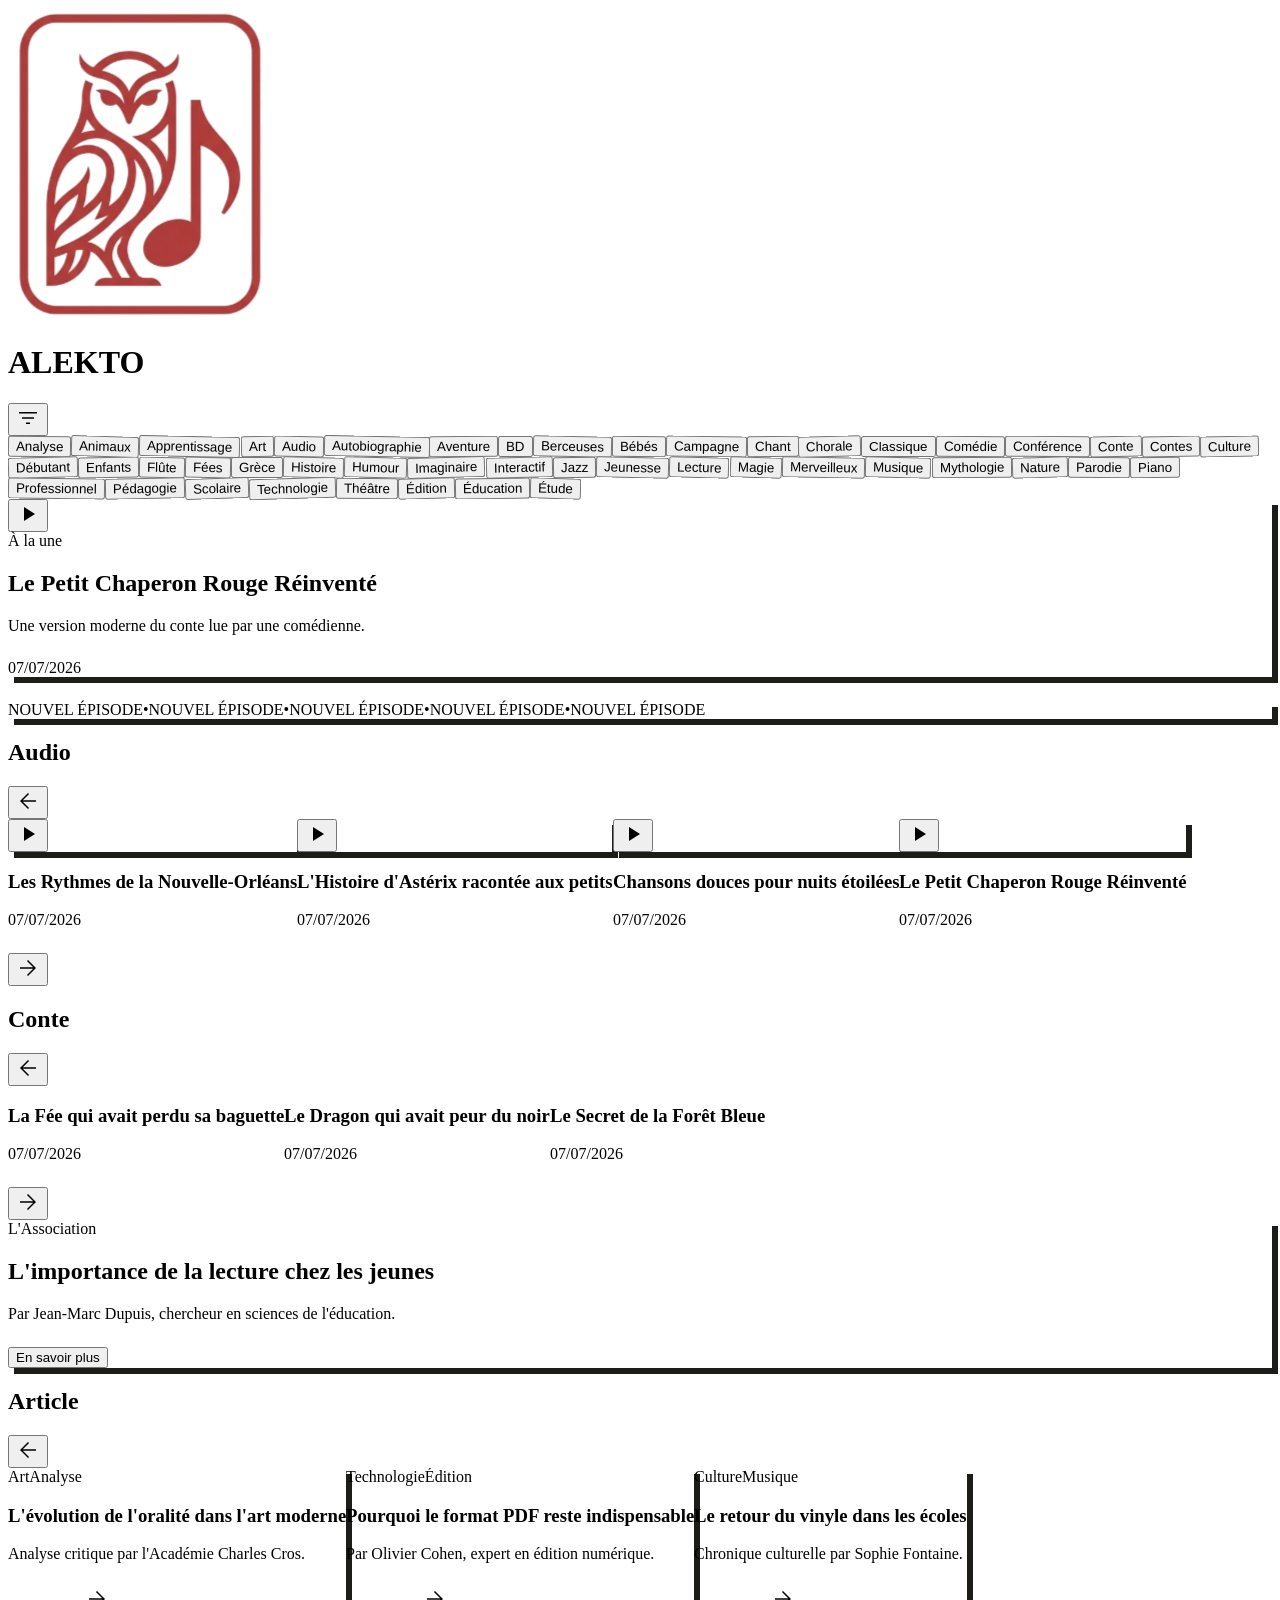
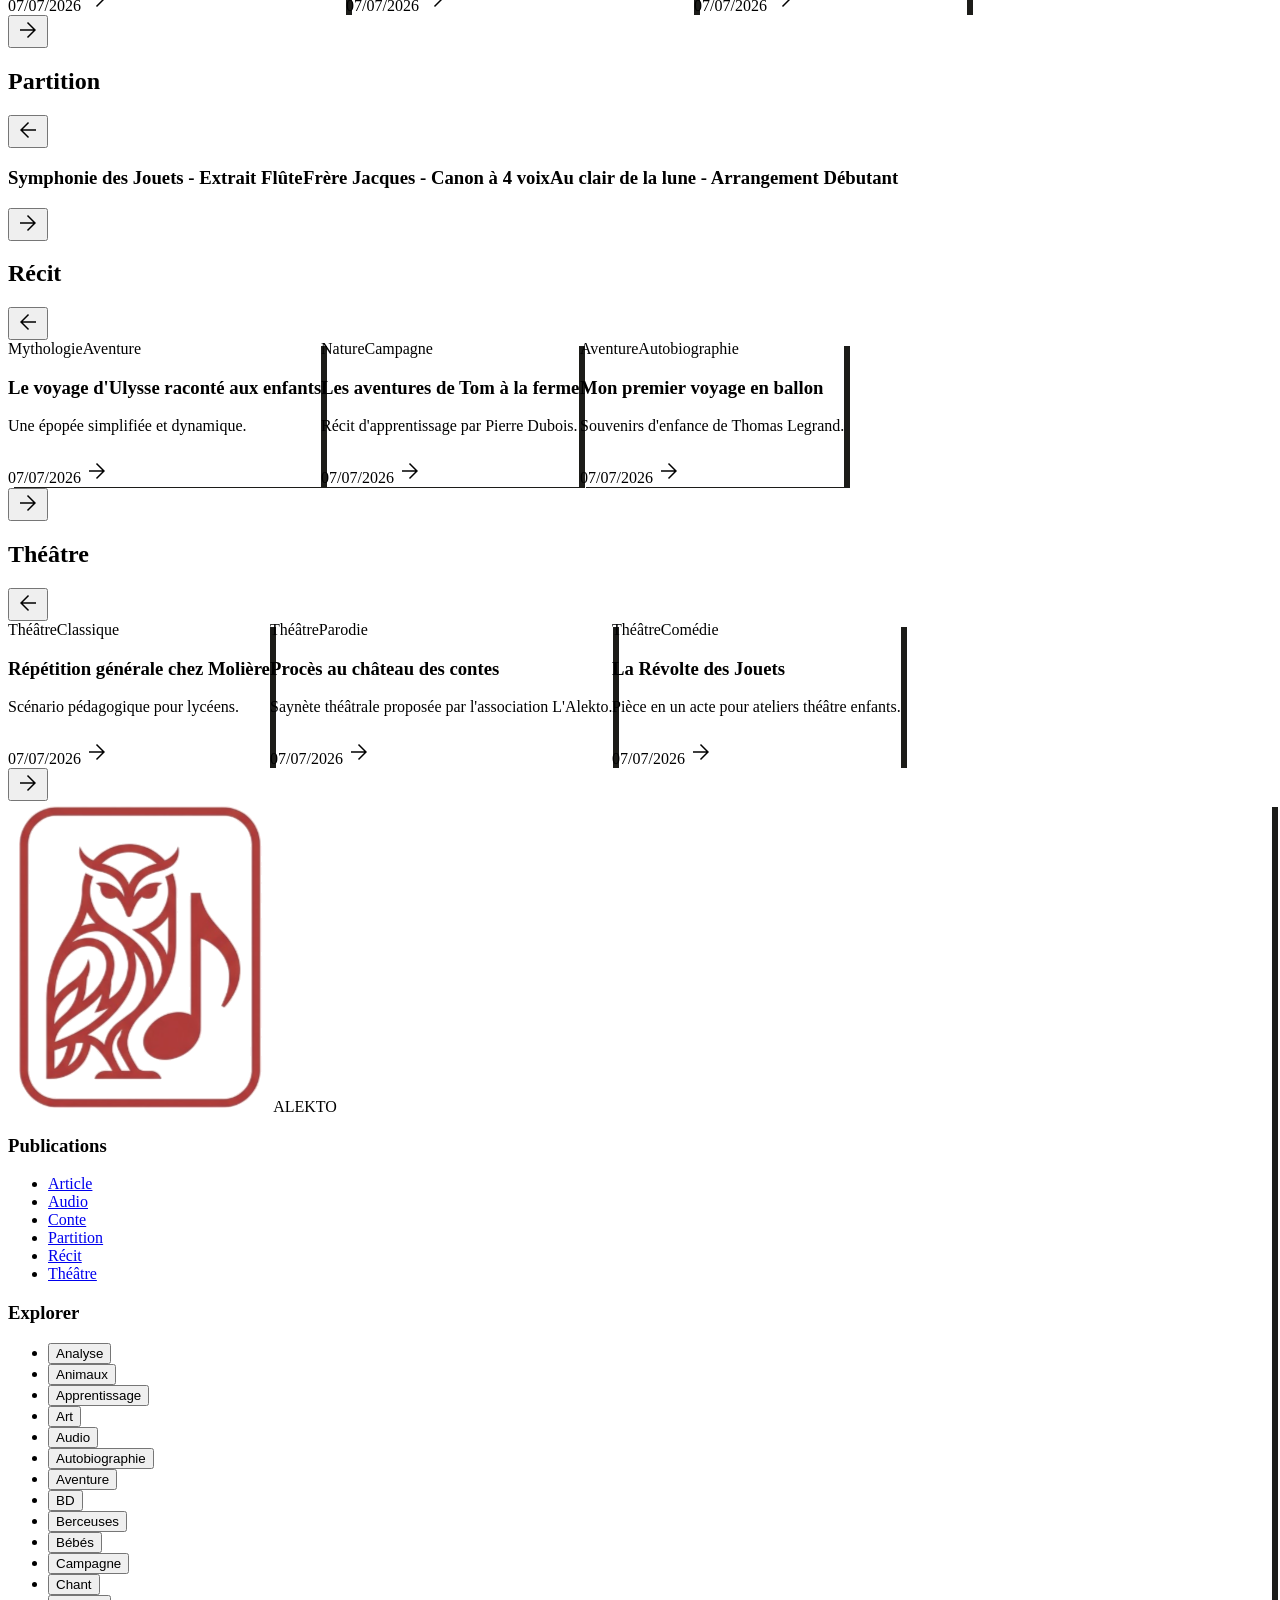
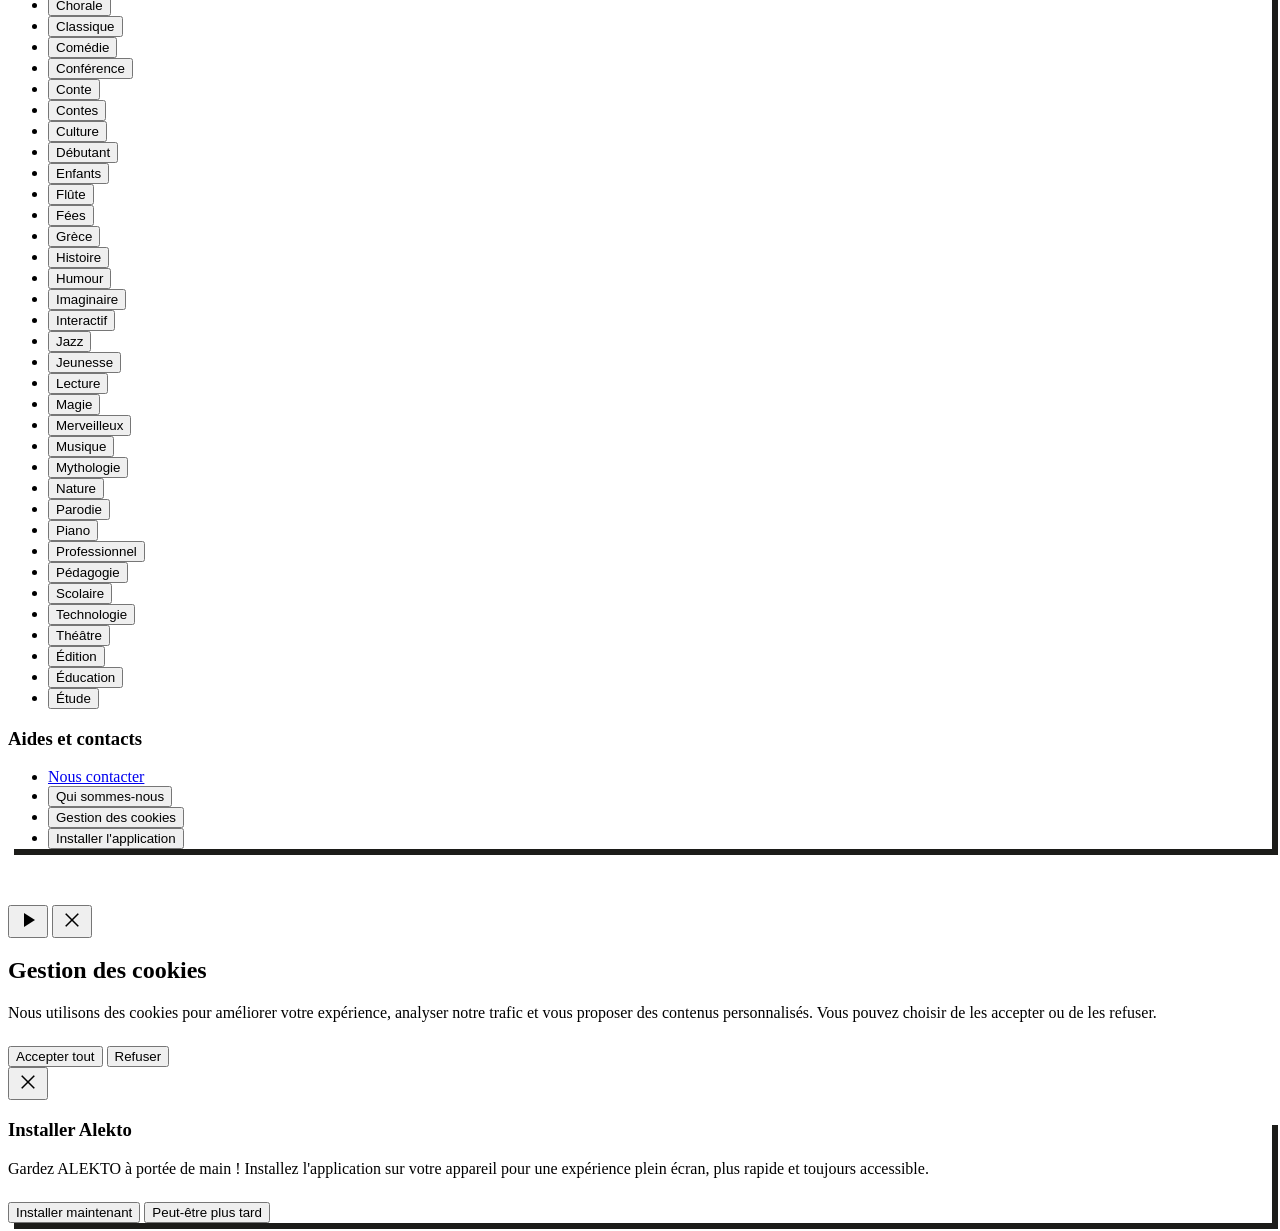
==== index.html @ 1a4cf5a3 "Initial commit - PWA Web App" ====
<!DOCTYPE html>
<html class="h-full" lang="fr">
<head>
    <meta charset="utf-8">
    <meta name="viewport" content="width=device-width, initial-scale=1.0">
    <title>ALEKTO - Contenus Narratifs Brutalistes</title>
    
    <link rel="manifest" href="manifest.json">
    <meta name="theme-color" content="#ae282c">
    <!-- Tailwind & Fonts -->
    <script src="https://cdn.tailwindcss.com?plugins=forms,container-queries"></script>
    <link href="https://fonts.googleapis.com/css2?family=EB+Garamond:ital,wght@0,400..800;1,400..800&family=Archivo+Narrow:wght@400;500;600;700&display=swap" rel="stylesheet">
    <link href="https://fonts.googleapis.com/css2?family=Material+Symbols+Outlined:wght,FILL@100..700,0..1&display=swap" rel="stylesheet">
    <link rel="stylesheet" href="style.css">
    
    <!-- Tailwind Configuration -->
    <script>
        tailwind.config = {
            darkMode: "class",
            theme: {
                extend: {
                    colors: {
                        "surface": "#fcf9f4",
                        "surface-dim": "#dcdad5",
                        "surface-bright": "#fcf9f4",
                        "surface-container-lowest": "#ffffff",
                        "surface-container-low": "#f6f3ee",
                        "surface-container": "#f0ede8",
                        "surface-container-high": "#ebe8e3",
                        "surface-container-highest": "#e5e2dd",
                        "on-surface": "#1c1c19",
                        "on-surface-variant": "#59413f",
                        "inverse-surface": "#31302d",
                        "inverse-on-surface": "#f3f0eb",
                        "outline": "#8d706e",
                        "outline-variant": "#e1bfbc",
                        "primary": "#ae282c",
                        "on-primary": "#ffffff",
                        "primary-container": "#d04141",
                        "on-primary-container": "#fffbff",
                        "secondary": "#5f5e5e",
                        "on-secondary": "#ffffff",
                        "tertiary": "#5e5c58",
                        "tertiary-fixed": "#e6e2dc",
                        "on-tertiary-fixed": "#1c1c18",
                        "background": "#fcf9f4"
                    },
                    spacing: {
                        "unit": "4px", "xs": "8px", "sm": "16px", "md": "32px", "lg": "48px", "xl": "80px", "margin-safe": "24px"
                    },
                    fontFamily: {
                        "display-lg": ["EB Garamond", "serif"],
                        "body-lg": ["EB Garamond", "serif"],
                        "label-xl": ["Archivo Narrow", "sans-serif"],
                        "label-md": ["Archivo Narrow", "sans-serif"],
                        "label-sm": ["Archivo Narrow", "sans-serif"]
                    }
                }
            }
        }
    </script>
</head>
<body class="bg-surface text-on-surface font-body-lg h-full flex flex-col selection:bg-primary selection:text-on-primary">
    <div id="app" class="relative z-10 w-full h-full flex flex-col overflow-hidden page-load-animation">
        
        <!-- VIEW: GENERAL -->
        <main id="view-general" class="flex-grow flex flex-col overflow-hidden view active">
            <!-- Header -->
            <header class="bg-surface border-b-2 border-on-surface shadow-[4px_4px_0px_0px_rgba(28,28,25,1)] flex justify-between items-center w-full px-margin-safe py-sm z-50">
                <div id="logo-title-container" class="flex items-center gap-sm cursor-pointer select-none">
                    <img src="alecto.png" alt="Alecto Logo" class="h-14 md:h-20 w-auto object-contain">
                    <h1 class="font-display-lg text-4xl md:text-6xl font-bold tracking-tighter text-primary uppercase">ALEKTO</h1>
                </div>
                <div class="flex items-center gap-sm">
                    <div class="relative flex">
                        <button id="search-btn" class="border-2 border-on-surface shadow-[4px_4px_0px_0px_rgba(28,28,25,1)] bg-surface-container px-4 py-2 flex items-center justify-center text-primary font-label-md font-bold uppercase hover:bg-surface-variant select-none active:translate-y-[2px] active:translate-x-[2px] active:shadow-[2px_2px_0px_0px_rgba(28,28,25,1)] transition-all">
                            <span class="material-symbols-outlined">filter_list</span>
                        </button>
                        <!-- Dropdown tags menu -->
                        <div id="tags-dropdown" class="hidden absolute right-0 top-full mt-2 bg-surface border-2 border-on-surface shadow-[4px_4px_0px_0px_rgba(28,28,25,1)] p-sm z-50 flex flex-wrap gap-xs max-w-xs md:max-w-md">
                            <!-- Tags injected dynamically -->
                        </div>
                    </div>
                </div>
            </header>

            <div class="flex-grow flex flex-col overflow-hidden pt-md">
                
                <!-- Carousels Section -->
                <div id="carousels-container" class="flex-grow overflow-y-auto no-scrollbar pb-xl relative z-10"></div>
            </div>
        </main>

        <!-- VIEW: DETAIL -->
        <main id="view-detail" class="view hidden absolute inset-0 bg-surface z-40 flex flex-col overflow-hidden">
            <!-- Header -->
            <header id="detail-header-nav" class="relative z-20 px-margin-safe py-sm border-b-2 border-on-surface bg-surface/80 backdrop-blur-sm flex items-center gap-sm">
                <button id="btn-back" class="w-10 h-10 flex items-center justify-center border-2 border-on-surface brute-border bg-surface-variant transition-all text-on-surface">
                    <span class="material-symbols-outlined">arrow_back</span>
                </button>
                <h1 id="detail-title" class="font-display-lg text-3xl md:text-5xl leading-none"></h1>
            </header>
            
            <div id="detail-content" class="relative z-10 h-full overflow-hidden flex flex-col w-full">
                <!-- Detail content injected here -->
            </div>
        </main>
    </div>

    <!-- Persistent Floating Player -->
    <div id="floating-player" class="fixed bottom-4 left-1/2 -translate-x-1/2 w-[95%] sm:w-[90%] max-w-lg bg-surface border-2 border-on-surface shadow-[8px_8px_0px_0px_rgba(28,28,25,1)] z-50 flex items-center p-2 gap-3 transition-all duration-300 translate-y-48 opacity-0">
        <div class="w-12 h-12 border-2 border-on-surface shrink-0 bg-surface-container overflow-hidden rounded-full">
            <img id="floating-player-thumb" src="" class="w-full h-full object-cover shadow-[inset_0_0_10px_rgba(0,0,0,0.5)]">
        </div>
        <div class="flex-grow flex flex-col overflow-hidden">
            <h4 id="floating-player-title" class="font-label-xl text-md uppercase leading-none text-on-surface truncate"></h4>
            <div id="floating-progress-container" class="h-2 w-full bg-surface-container border border-on-surface mt-1 cursor-pointer relative">
                <div id="floating-progress-bar" class="h-full bg-primary" style="width: 0%"></div>
            </div>
        </div>
        <div class="flex items-center gap-2 shrink-0">
            <button id="floating-play-btn" class="w-10 h-10 bg-primary border-2 border-on-surface flex items-center justify-center text-on-primary shadow-[2px_2px_0px_0px_rgba(28,28,25,1)] active:translate-x-[2px] active:translate-y-[2px] active:shadow-none transition-all">
                <span id="floating-play-icon" class="material-symbols-outlined" style="font-variation-settings: 'FILL' 1;">play_arrow</span>
            </button>
            <button id="floating-close-btn" class="w-8 h-8 bg-surface-variant border-2 border-on-surface flex items-center justify-center text-on-surface hover:bg-primary hover:text-on-primary active:translate-x-[2px] active:translate-y-[2px] active:shadow-none transition-all">
                <span class="material-symbols-outlined text-sm">close</span>
            </button>
        </div>
    </div>

    <!-- Hidden audio element for custom player -->
    <audio id="global-audio-player"></audio>

    <!-- Cookie Modal -->
    <div id="cookie-modal" class="fixed inset-0 z-[100] flex items-center justify-center bg-surface/90 backdrop-blur-sm transition-opacity duration-300 opacity-0 pointer-events-none">
        <div class="bg-surface border-4 border-on-surface shadow-[8px_8px_0px_0px_rgba(28,28,25,1)] p-lg max-w-lg w-[90%] flex flex-col gap-md transform scale-95 transition-transform duration-300" id="cookie-modal-content">
            <h2 class="font-display-lg text-3xl uppercase text-primary">Gestion des cookies</h2>
            <p class="font-body-lg text-on-surface-variant">
                Nous utilisons des cookies pour améliorer votre expérience, analyser notre trafic et vous proposer des contenus personnalisés. Vous pouvez choisir de les accepter ou de les refuser.
            </p>
            <div class="flex flex-col sm:flex-row gap-sm mt-sm">
                <button id="btn-accept-cookies" class="flex-1 bg-primary text-on-primary font-label-lg uppercase py-3 border-2 border-on-surface shadow-[4px_4px_0px_0px_rgba(28,28,25,1)] hover:scale-105 active:translate-y-[2px] active:translate-x-[2px] active:shadow-none transition-all">Accepter tout</button>
                <button id="btn-refuse-cookies" class="flex-1 bg-surface text-on-surface font-label-lg uppercase py-3 border-2 border-on-surface shadow-[4px_4px_0px_0px_rgba(28,28,25,1)] hover:bg-surface-variant active:translate-y-[2px] active:translate-x-[2px] active:shadow-none transition-all">Refuser</button>
            </div>
            <button id="btn-close-cookies" class="absolute top-2 right-2 w-8 h-8 flex items-center justify-center bg-surface border-2 border-on-surface hover:bg-primary hover:text-on-primary transition-colors">
                <span class="material-symbols-outlined text-sm">close</span>
            </button>
        </div>
    </div>

    <!-- PWA Install Modal -->
    <div id="pwa-modal" class="fixed inset-0 z-50 flex flex-col justify-end md:justify-center items-center bg-on-surface/80 hidden opacity-0 transition-opacity duration-300">
        <div id="pwa-modal-content" class="bg-surface border-4 border-on-surface brutal-shadow w-full max-w-md p-xl mb-4 md:mb-0 transform translate-y-full md:translate-y-8 transition-transform duration-300">
            <h3 class="font-display-lg text-3xl uppercase text-primary mb-md">Installer Alekto</h3>
            <p class="font-body-lg text-lg text-on-surface-variant mb-lg leading-relaxed">
                Gardez ALEKTO à portée de main ! Installez l'application sur votre appareil pour une expérience plein écran, plus rapide et toujours accessible.
            </p>
            <div class="flex flex-col gap-sm">
                <button id="btn-install-pwa" class="w-full py-3 bg-primary text-on-primary font-label-xl text-xl uppercase border-2 border-on-surface shadow-[4px_4px_0px_0px_rgba(28,28,25,1)] hover:-translate-y-1 active:translate-y-1 active:shadow-none transition-all">
                    Installer maintenant
                </button>
                <button id="btn-close-pwa" class="w-full py-3 bg-surface text-on-surface font-label-xl text-xl uppercase border-2 border-on-surface shadow-[4px_4px_0px_0px_rgba(28,28,25,1)] hover:-translate-y-1 active:translate-y-1 active:shadow-none transition-all">
                    Peut-être plus tard
                </button>
            </div>
        </div>
    </div>

    <!-- Scripts -->
    <script src="app.js"></script>
</body>
</html>
---- style.css ----
/* Material Icons */
.material-symbols-outlined {
    font-variation-settings: 'FILL' 0, 'wght' 400, 'GRAD' 0, 'opsz' 48;
}

/* Custom scrollbars */
.no-scrollbar::-webkit-scrollbar { display: none; }
.no-scrollbar { -ms-overflow-style: none; scrollbar-width: none; }

/* Textures */
.grain-overlay {
    position: fixed;
    top: 0; left: 0; width: 100%; height: 100%;
    pointer-events: none;
    z-index: 9999;
    opacity: 0.04;
    background-image: url("https://www.transparenttextures.com/patterns/stardust.png");
}

.paper-texture {
    background-color: #fcf9f4;
    background-image: url("https://www.transparenttextures.com/patterns/handmade-paper.png");
}

.ink-blot {
    filter: contrast(200%) brightness(50%);
    opacity: 0.15;
    pointer-events: none;
    background-image: url('https://www.transparenttextures.com/patterns/60-lines.png');
}

/* Asymmetric tags */
.asymmetric-tag {
    transition: transform 0.1s ease-in-out;
}
.asymmetric-tag:hover {
    transform: scale(1.05) !important;
}

/* Carousels */
.carousel-container {
    display: flex;
    overflow-x: auto;
    scroll-snap-type: x mandatory;
    -webkit-overflow-scrolling: touch;
    will-change: scroll-position;
}
.carousel-item {
    scroll-snap-align: start;
    flex: 0 0 auto;
    will-change: transform;
    transform: translate3d(0, 0, 0);
}

/* Brutalist UI */
.brute-border {
    border: 2px solid #1c1c19;
    box-shadow: 4px 4px 0px 0px #1c1c19;
}
.brute-border:active {
    transform: translate(2px, 2px);
    box-shadow: 2px 2px 0px 0px #1c1c19;
}

.brutal-shadow {
    box-shadow: 6px 6px 0px 0px #1c1c19;
}

/* Text Reader Horizontal Scroll (CSS Columns) */
.horizontal-scroll-container {
    display: flex;
    overflow: hidden;
    width: 100%;
    height: calc(100vh - 80px);
}

.reader-page {
    flex: 0 0 100%;
    column-width: calc(100vw - 48px);
    column-gap: 48px;
    padding: 24px;
    height: 100%;
    text-align: justify;
}
@media (min-width: 768px) {
    .reader-page {
        column-width: calc(100vw - 160px);
        padding: 40px 80px;
    }
}

.floating-nav {
    position: absolute;
    top: 50%;
    transform: translateY(-50%);
    background-color: transparent;
    cursor: pointer;
}

@keyframes marquee {
    0% { transform: translateX(0); }
    100% { transform: translateX(-50%); }
}

.marquee-content {
    display: inline-flex;
    animation: marquee 25s linear infinite;
    will-change: transform;
    width: max-content;
}

@keyframes pageLoad {
    0% {
        opacity: 0;
        transform: translateY(20px);
    }
    100% {
        opacity: 1;
        transform: translateY(0);
    }
}

.page-load-animation {
    animation: pageLoad 0.8s cubic-bezier(0.16, 1, 0.3, 1) forwards;
}

/* Views toggling */
.view.hidden { 
    display: none !important; 
}

/* Vinyl animation */
@keyframes spin-vinyl {
    from { transform: translateX(25%) rotate(0deg); }
    to { transform: translateX(25%) rotate(360deg); }
}
.spinning {
    animation: spin-vinyl 4s linear infinite;
}

/* Typography specifics */
p {
    margin-bottom: 1.5rem;
}
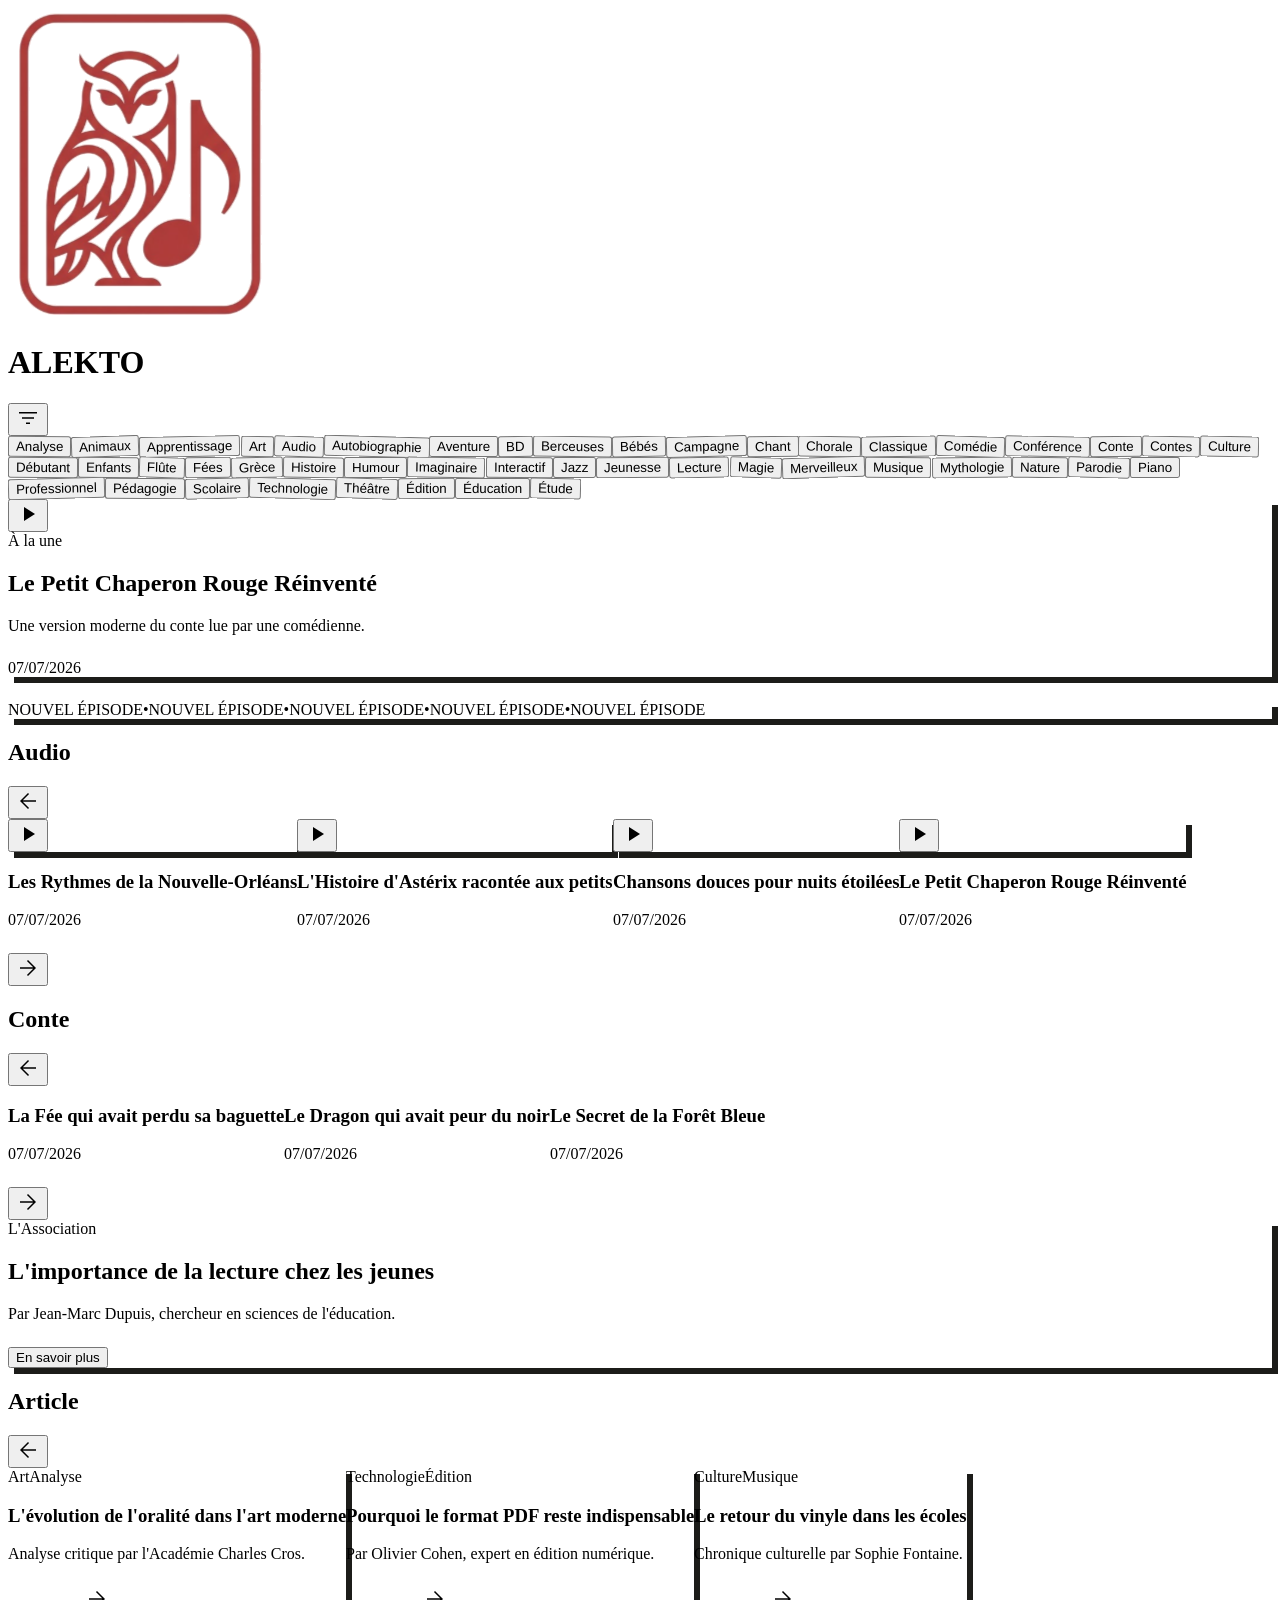
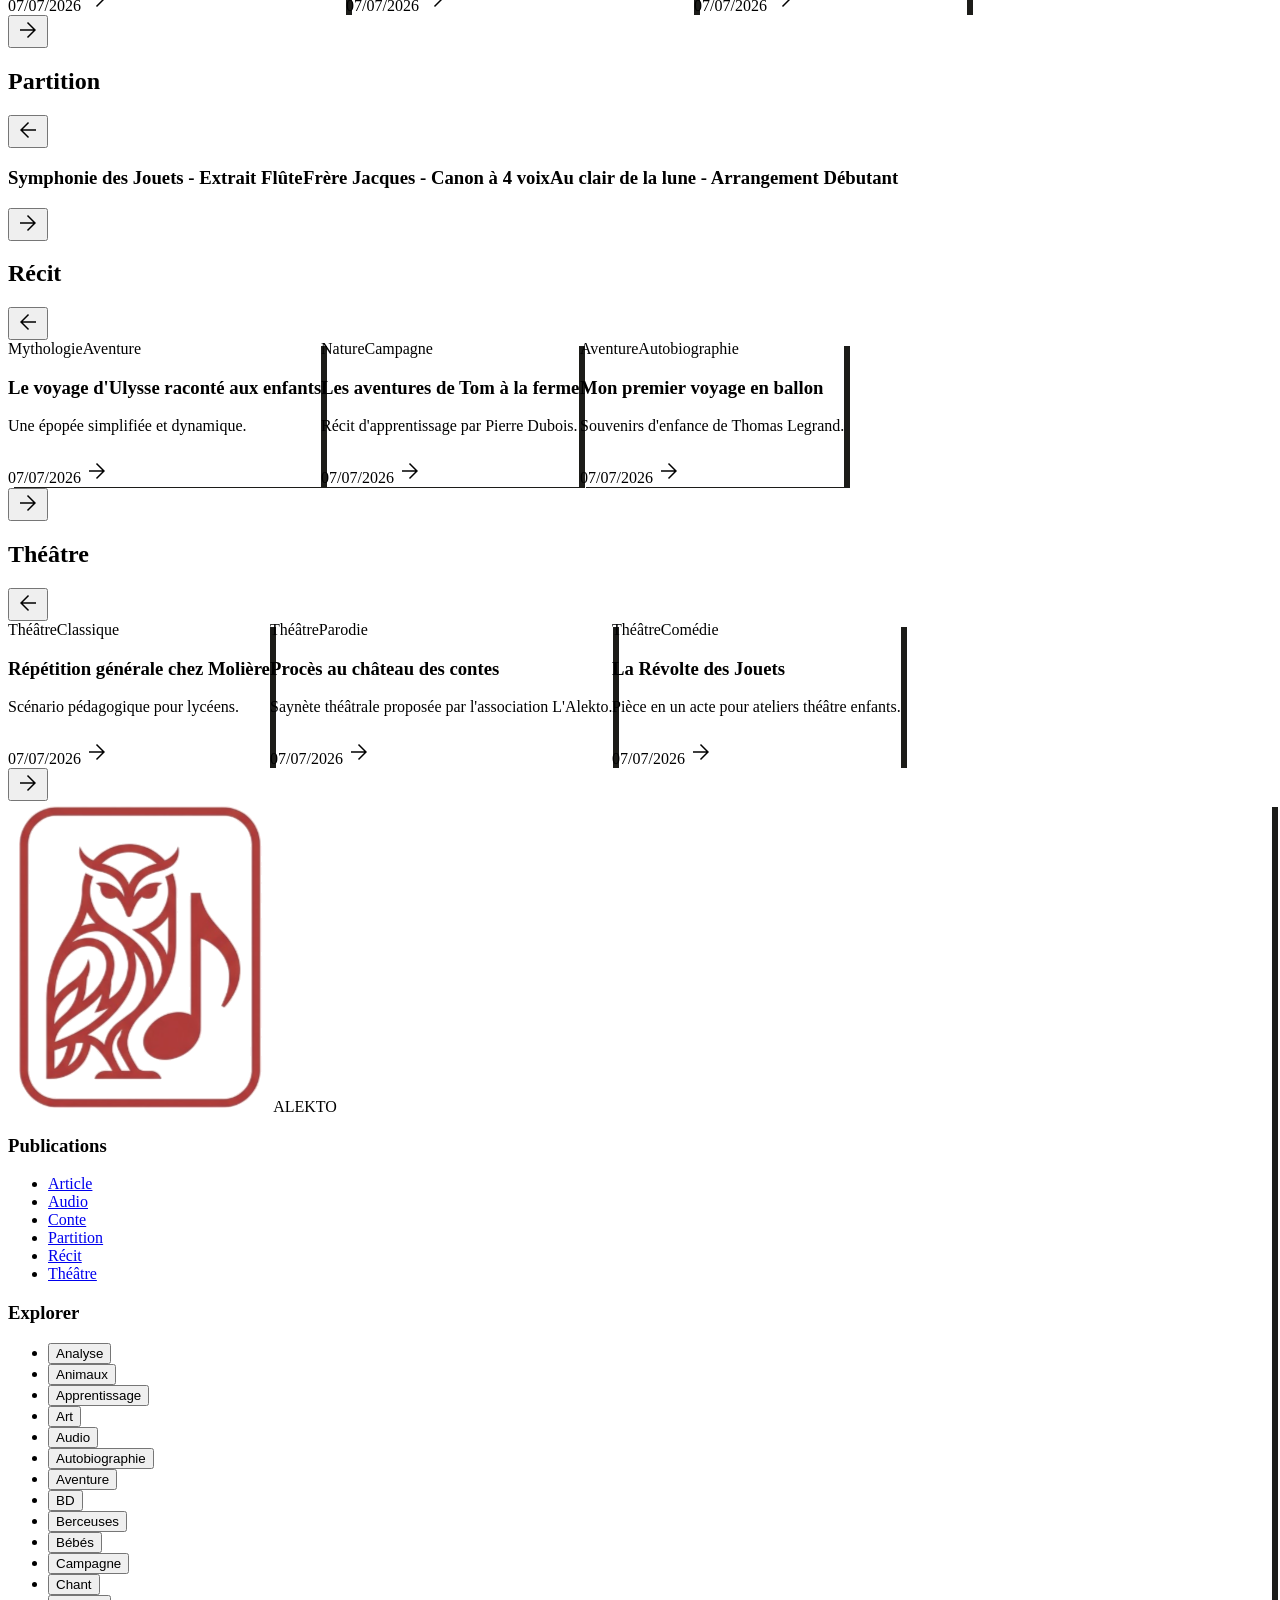
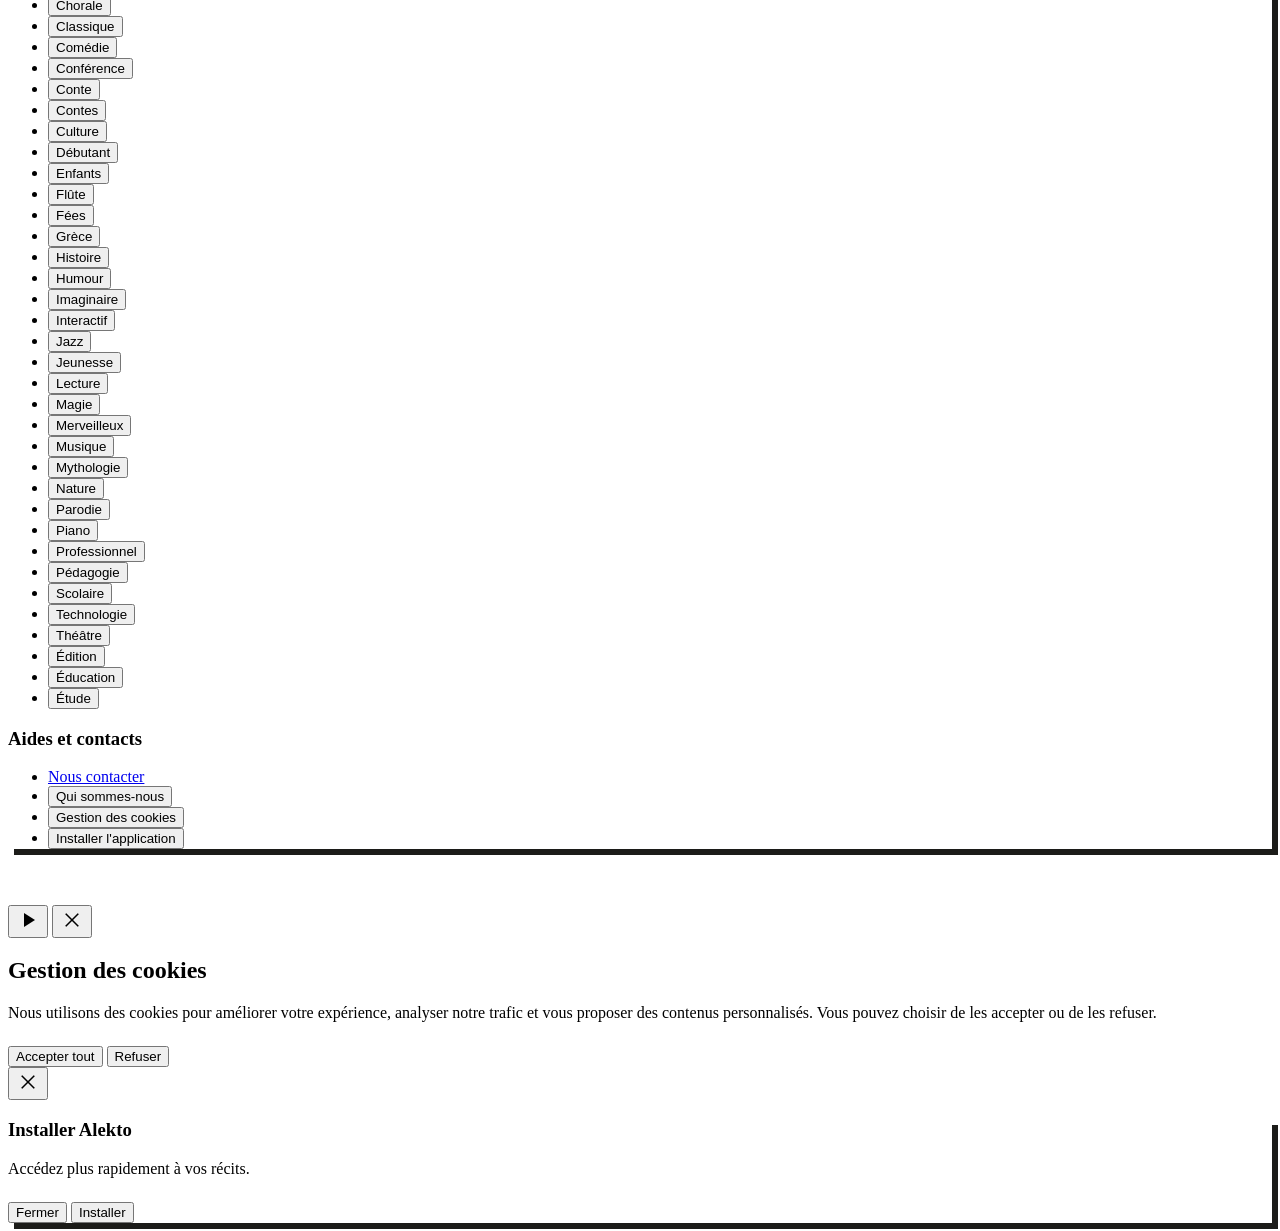
==== commit e64e307d: "style: fix header, margins, PWA banner, and text reader alignment/navigation" ====
--- a/index.html
+++ b/index.html
@@ -66,10 +66,10 @@
         <!-- VIEW: GENERAL -->
         <main id="view-general" class="flex-grow flex flex-col overflow-hidden view active">
             <!-- Header -->
-            <header class="bg-surface border-b-2 border-on-surface shadow-[4px_4px_0px_0px_rgba(28,28,25,1)] flex justify-between items-center w-full px-margin-safe py-sm z-50">
-                <div id="logo-title-container" class="flex items-center gap-sm cursor-pointer select-none">
-                    <img src="alecto.png" alt="Alecto Logo" class="h-14 md:h-20 w-auto object-contain">
-                    <h1 class="font-display-lg text-4xl md:text-6xl font-bold tracking-tighter text-primary uppercase">ALEKTO</h1>
+            <header class="bg-surface border-b-2 border-on-surface shadow-[4px_4px_0px_0px_rgba(28,28,25,1)] flex justify-between items-center w-full px-margin-safe py-2 md:py-3 z-50">
+                <div id="logo-title-container" class="flex items-center gap-2 cursor-pointer select-none group">
+                    <img src="alecto.png" alt="Alecto Logo" class="h-8 md:h-12 w-auto object-contain transition-transform group-hover:scale-105">
+                    <h1 class="font-display-lg text-2xl md:text-4xl font-bold tracking-tighter text-primary uppercase">ALEKTO</h1>
                 </div>
                 <div class="flex items-center gap-sm">
                     <div class="relative flex">
@@ -148,19 +148,21 @@
         </div>
     </div>
 
-    <!-- PWA Install Modal -->
-    <div id="pwa-modal" class="fixed inset-0 z-50 flex flex-col justify-end md:justify-center items-center bg-on-surface/80 hidden opacity-0 transition-opacity duration-300">
-        <div id="pwa-modal-content" class="bg-surface border-4 border-on-surface brutal-shadow w-full max-w-md p-xl mb-4 md:mb-0 transform translate-y-full md:translate-y-8 transition-transform duration-300">
-            <h3 class="font-display-lg text-3xl uppercase text-primary mb-md">Installer Alekto</h3>
-            <p class="font-body-lg text-lg text-on-surface-variant mb-lg leading-relaxed">
-                Gardez ALEKTO à portée de main ! Installez l'application sur votre appareil pour une expérience plein écran, plus rapide et toujours accessible.
-            </p>
-            <div class="flex flex-col gap-sm">
-                <button id="btn-install-pwa" class="w-full py-3 bg-primary text-on-primary font-label-xl text-xl uppercase border-2 border-on-surface shadow-[4px_4px_0px_0px_rgba(28,28,25,1)] hover:-translate-y-1 active:translate-y-1 active:shadow-none transition-all">
-                    Installer maintenant
+    <!-- PWA Install Banner -->
+    <div id="pwa-modal" class="fixed bottom-0 left-0 w-full z-[100] flex flex-col items-center bg-transparent hidden opacity-0 transition-opacity duration-300 pointer-events-none">
+        <div id="pwa-modal-content" class="bg-surface border-t-4 border-l-4 border-r-4 md:border-4 border-on-surface brutal-shadow w-full max-w-xl p-md md:mb-4 transform translate-y-full transition-transform duration-300 flex flex-col sm:flex-row items-center justify-between gap-4 pointer-events-auto">
+            <div class="flex-1">
+                <h3 class="font-display-lg text-xl uppercase text-primary mb-1 leading-none">Installer Alekto</h3>
+                <p class="font-body-sm text-sm text-on-surface-variant leading-tight">
+                    Accédez plus rapidement à vos récits.
+                </p>
+            </div>
+            <div class="flex flex-row gap-2 shrink-0">
+                <button id="btn-close-pwa" class="px-4 py-2 bg-surface text-on-surface font-label-md uppercase border-2 border-on-surface hover:bg-surface-variant transition-colors">
+                    Fermer
                 </button>
-                <button id="btn-close-pwa" class="w-full py-3 bg-surface text-on-surface font-label-xl text-xl uppercase border-2 border-on-surface shadow-[4px_4px_0px_0px_rgba(28,28,25,1)] hover:-translate-y-1 active:translate-y-1 active:shadow-none transition-all">
-                    Peut-être plus tard
+                <button id="btn-install-pwa" class="px-4 py-2 bg-primary text-on-primary font-label-md uppercase border-2 border-on-surface shadow-[2px_2px_0px_0px_rgba(28,28,25,1)] hover:-translate-y-0.5 active:translate-y-0.5 active:shadow-none transition-all">
+                    Installer
                 </button>
             </div>
         </div>
--- a/style.css
+++ b/style.css
@@ -76,16 +76,13 @@
 
 .reader-page {
     flex: 0 0 100%;
-    column-width: calc(100vw - 48px);
-    column-gap: 48px;
-    padding: 24px;
+    padding: 24px 24px 100px 24px;
     height: 100%;
     text-align: justify;
 }
 @media (min-width: 768px) {
     .reader-page {
-        column-width: calc(100vw - 160px);
-        padding: 40px 80px;
+        padding: 40px 80px 100px 80px;
     }
 }
 
@@ -95,6 +92,11 @@
     transform: translateY(-50%);
     background-color: transparent;
     cursor: pointer;
+    z-index: 30;
+}
+.floating-nav:active {
+    transform: translateY(-50%);
+    box-shadow: 4px 4px 0px 0px #1c1c19;
 }
 
 @keyframes marquee {
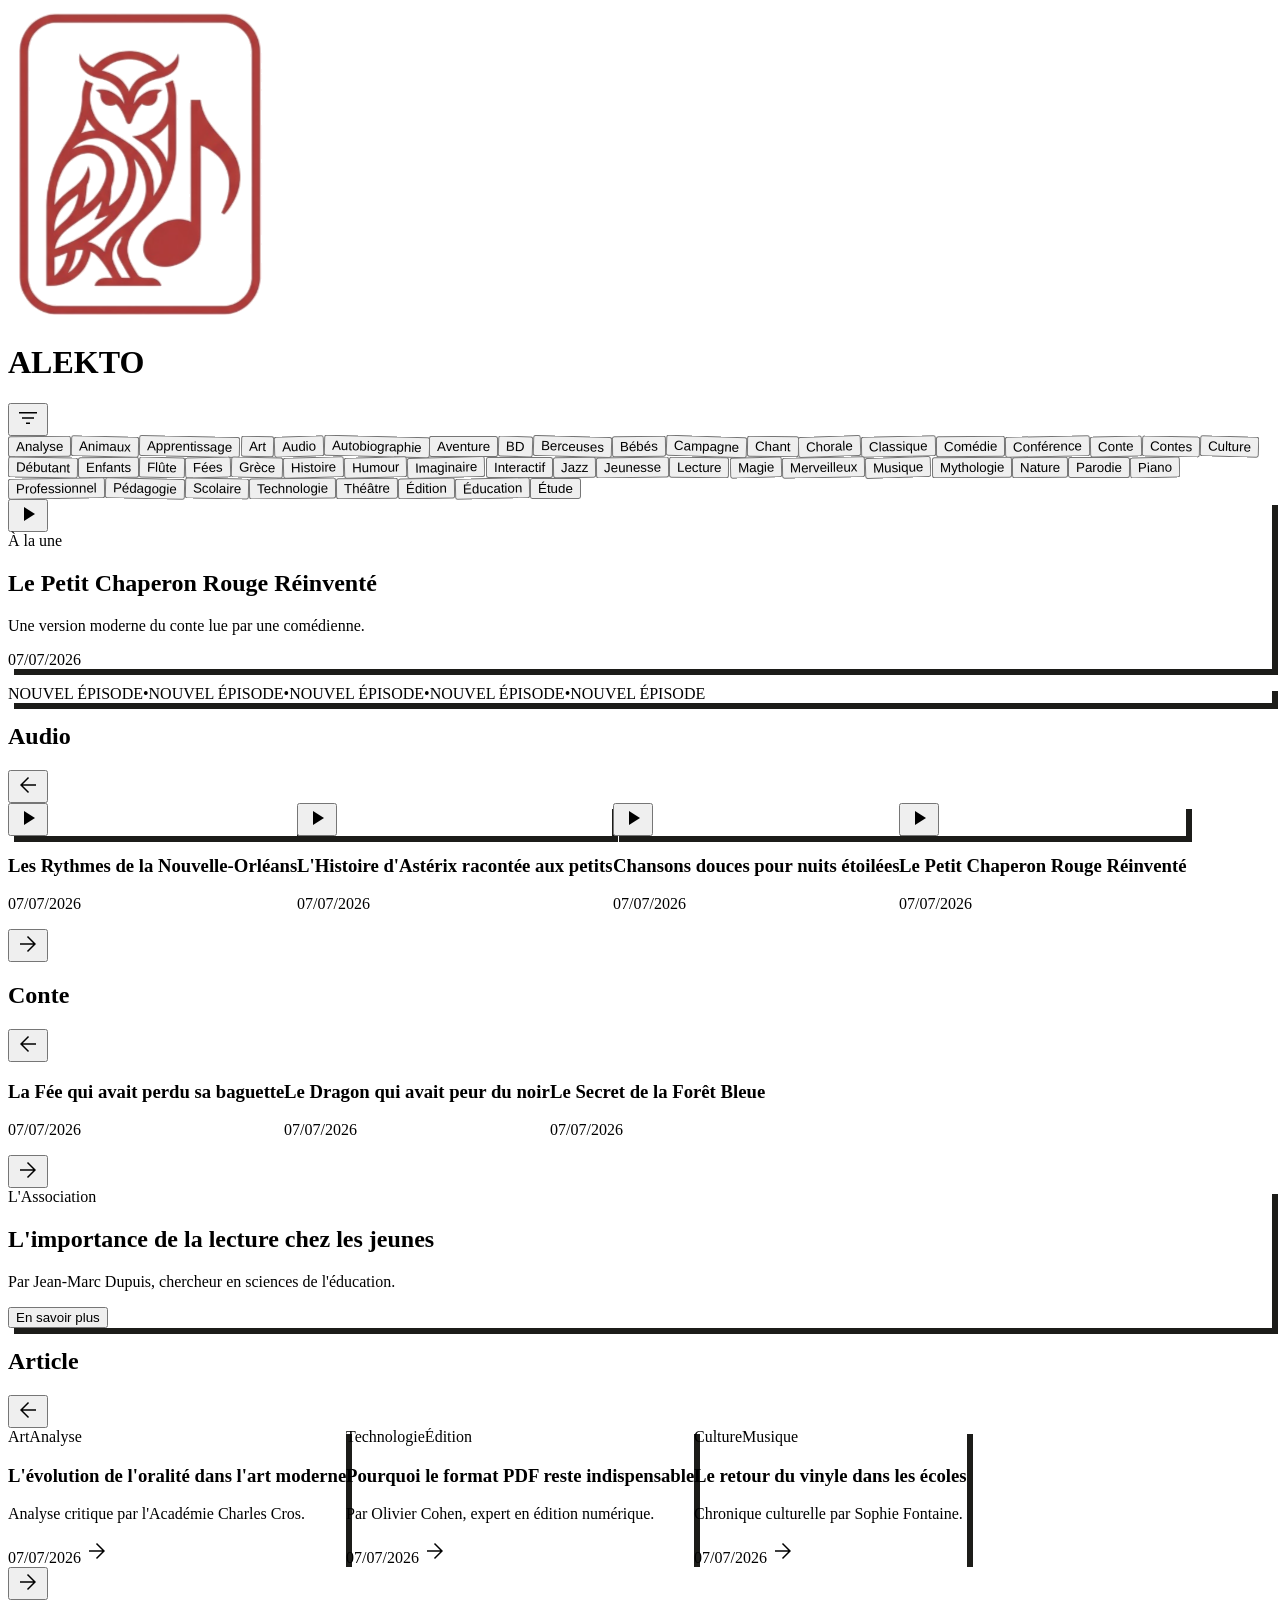
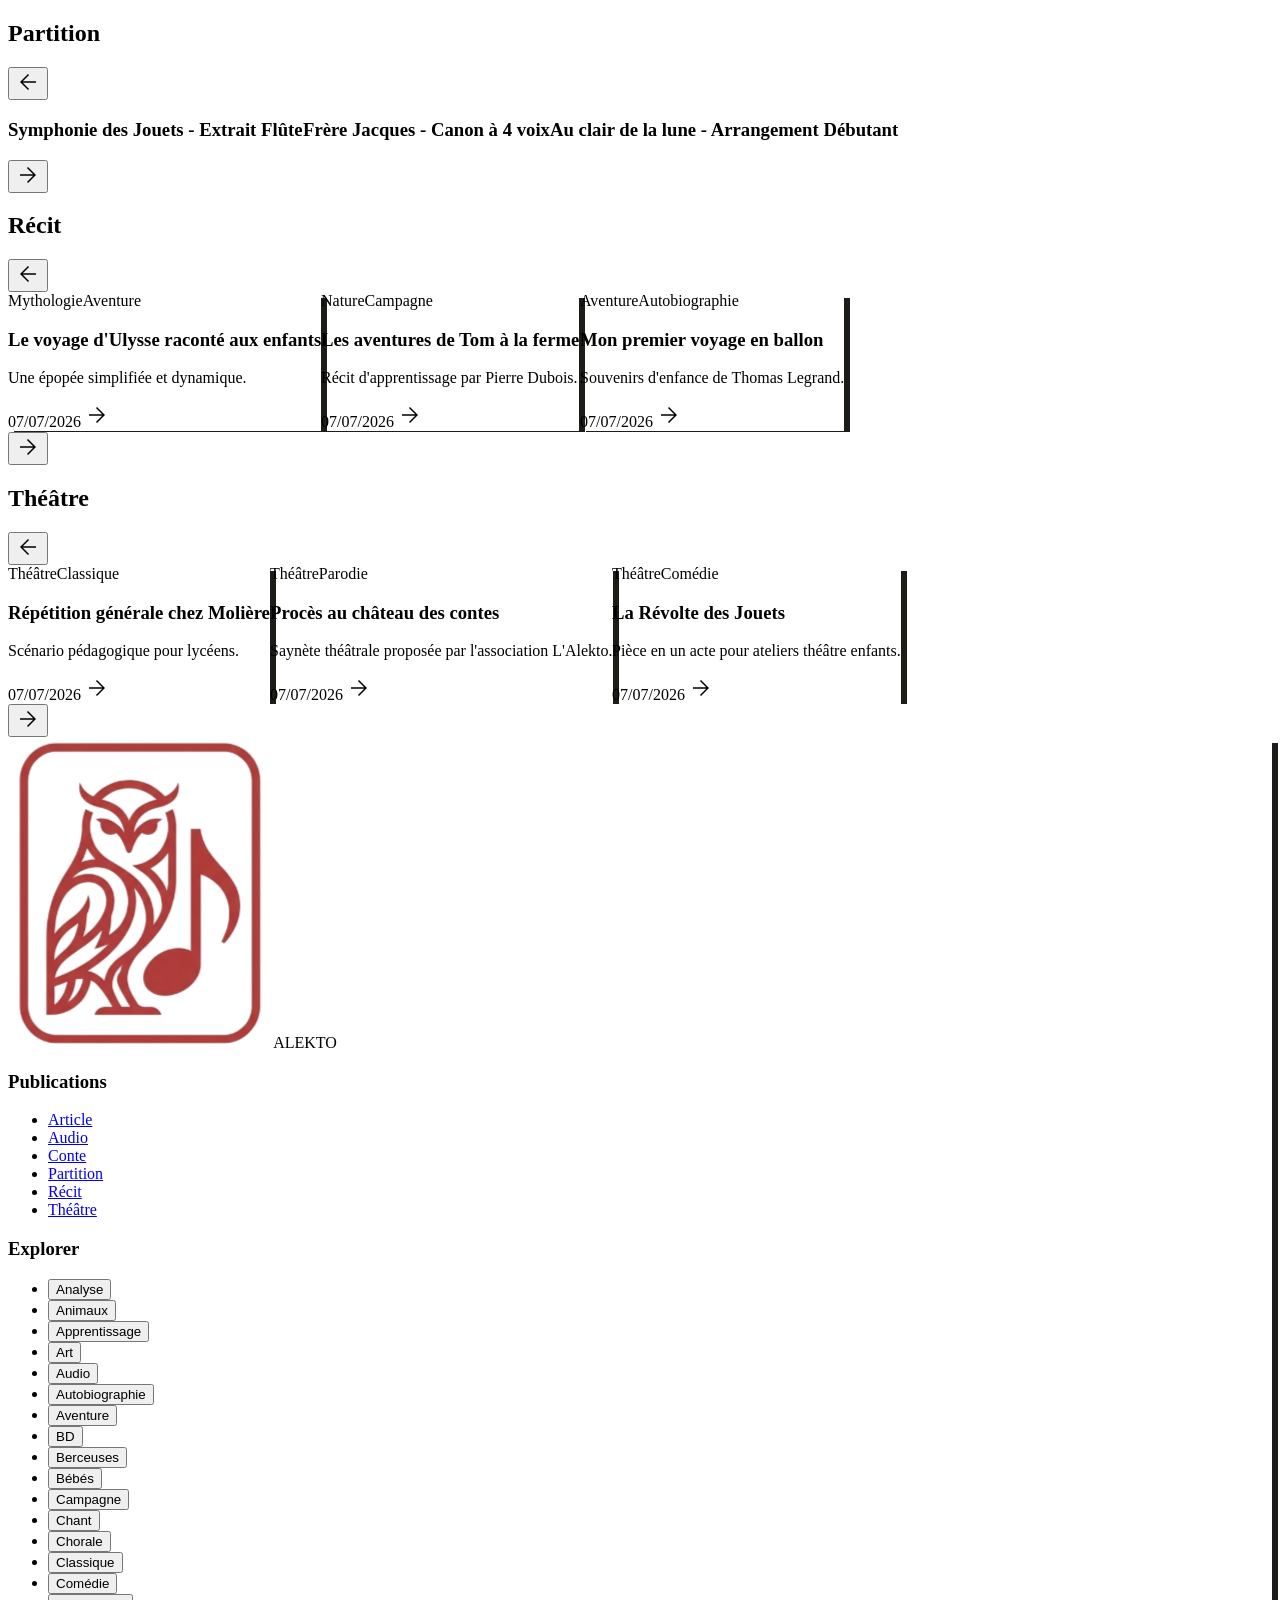
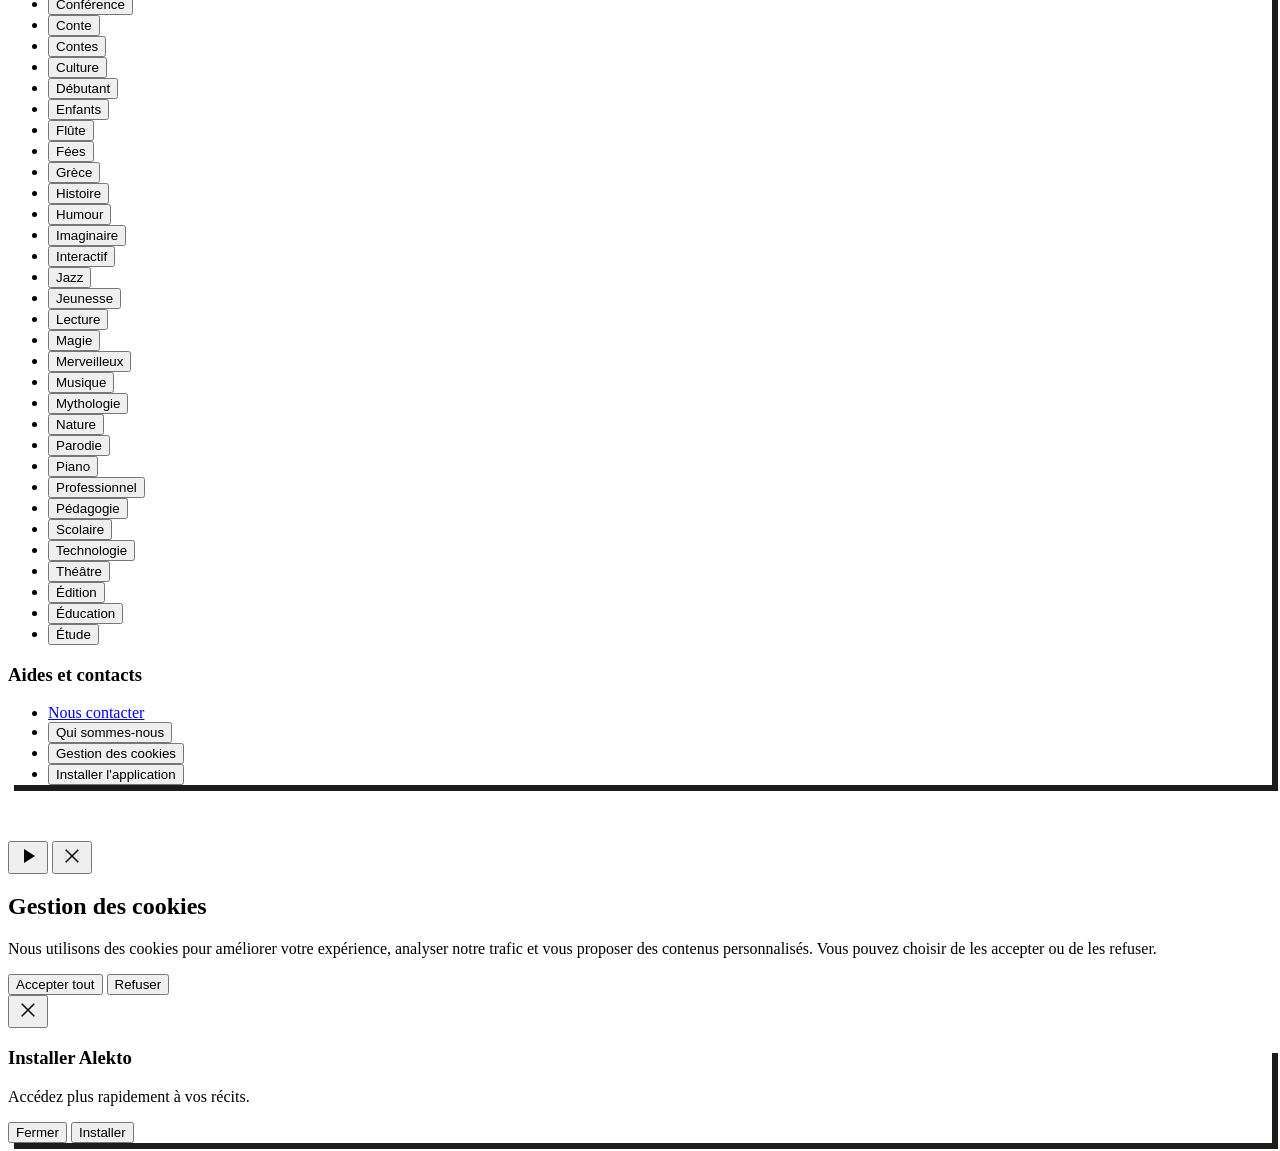
==== commit 653b44b5: "feat: handle native back button with History API for PWA support" ====
--- a/index.html
+++ b/index.html
@@ -66,7 +66,7 @@
         <!-- VIEW: GENERAL -->
         <main id="view-general" class="flex-grow flex flex-col overflow-hidden view active">
             <!-- Header -->
-            <header class="bg-surface border-b-2 border-on-surface shadow-[4px_4px_0px_0px_rgba(28,28,25,1)] flex justify-between items-center w-full px-margin-safe py-2 md:py-3 z-50">
+            <header class="bg-surface border-b-4 border-on-surface flex justify-between items-center w-full px-margin-safe py-2 md:py-3 z-50">
                 <div id="logo-title-container" class="flex items-center gap-2 cursor-pointer select-none group">
                     <img src="alecto.png" alt="Alecto Logo" class="h-8 md:h-12 w-auto object-contain transition-transform group-hover:scale-105">
                     <h1 class="font-display-lg text-2xl md:text-4xl font-bold tracking-tighter text-primary uppercase">ALEKTO</h1>
@@ -84,10 +84,10 @@
                 </div>
             </header>
 
-            <div class="flex-grow flex flex-col overflow-hidden pt-md">
+            <div class="flex-grow flex flex-col overflow-hidden">
                 
                 <!-- Carousels Section -->
-                <div id="carousels-container" class="flex-grow overflow-y-auto no-scrollbar pb-xl relative z-10"></div>
+                <div id="carousels-container" class="flex-grow overflow-y-auto no-scrollbar pt-md pb-xl relative z-10"></div>
             </div>
         </main>
 
--- a/style.css
+++ b/style.css
@@ -141,6 +141,6 @@
 }
 
 /* Typography specifics */
-p {
+.reader-page p {
     margin-bottom: 1.5rem;
 }
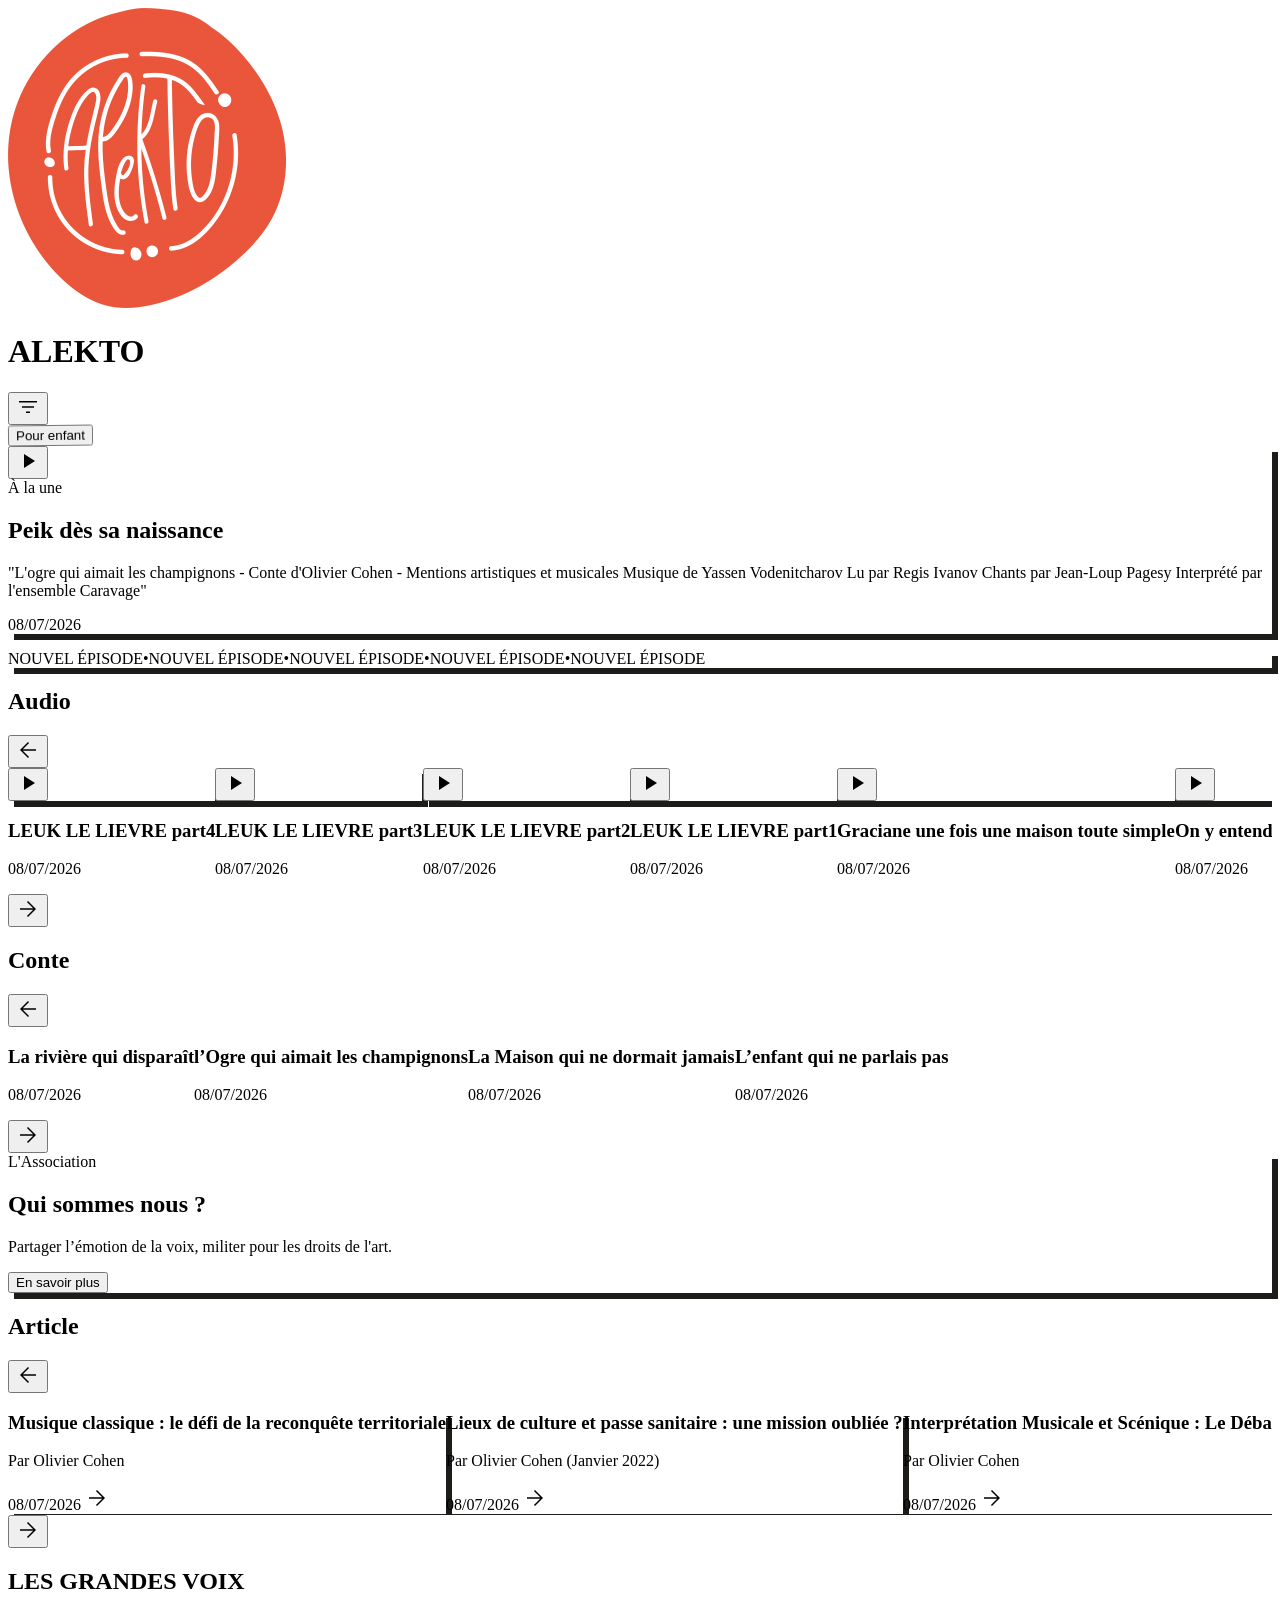
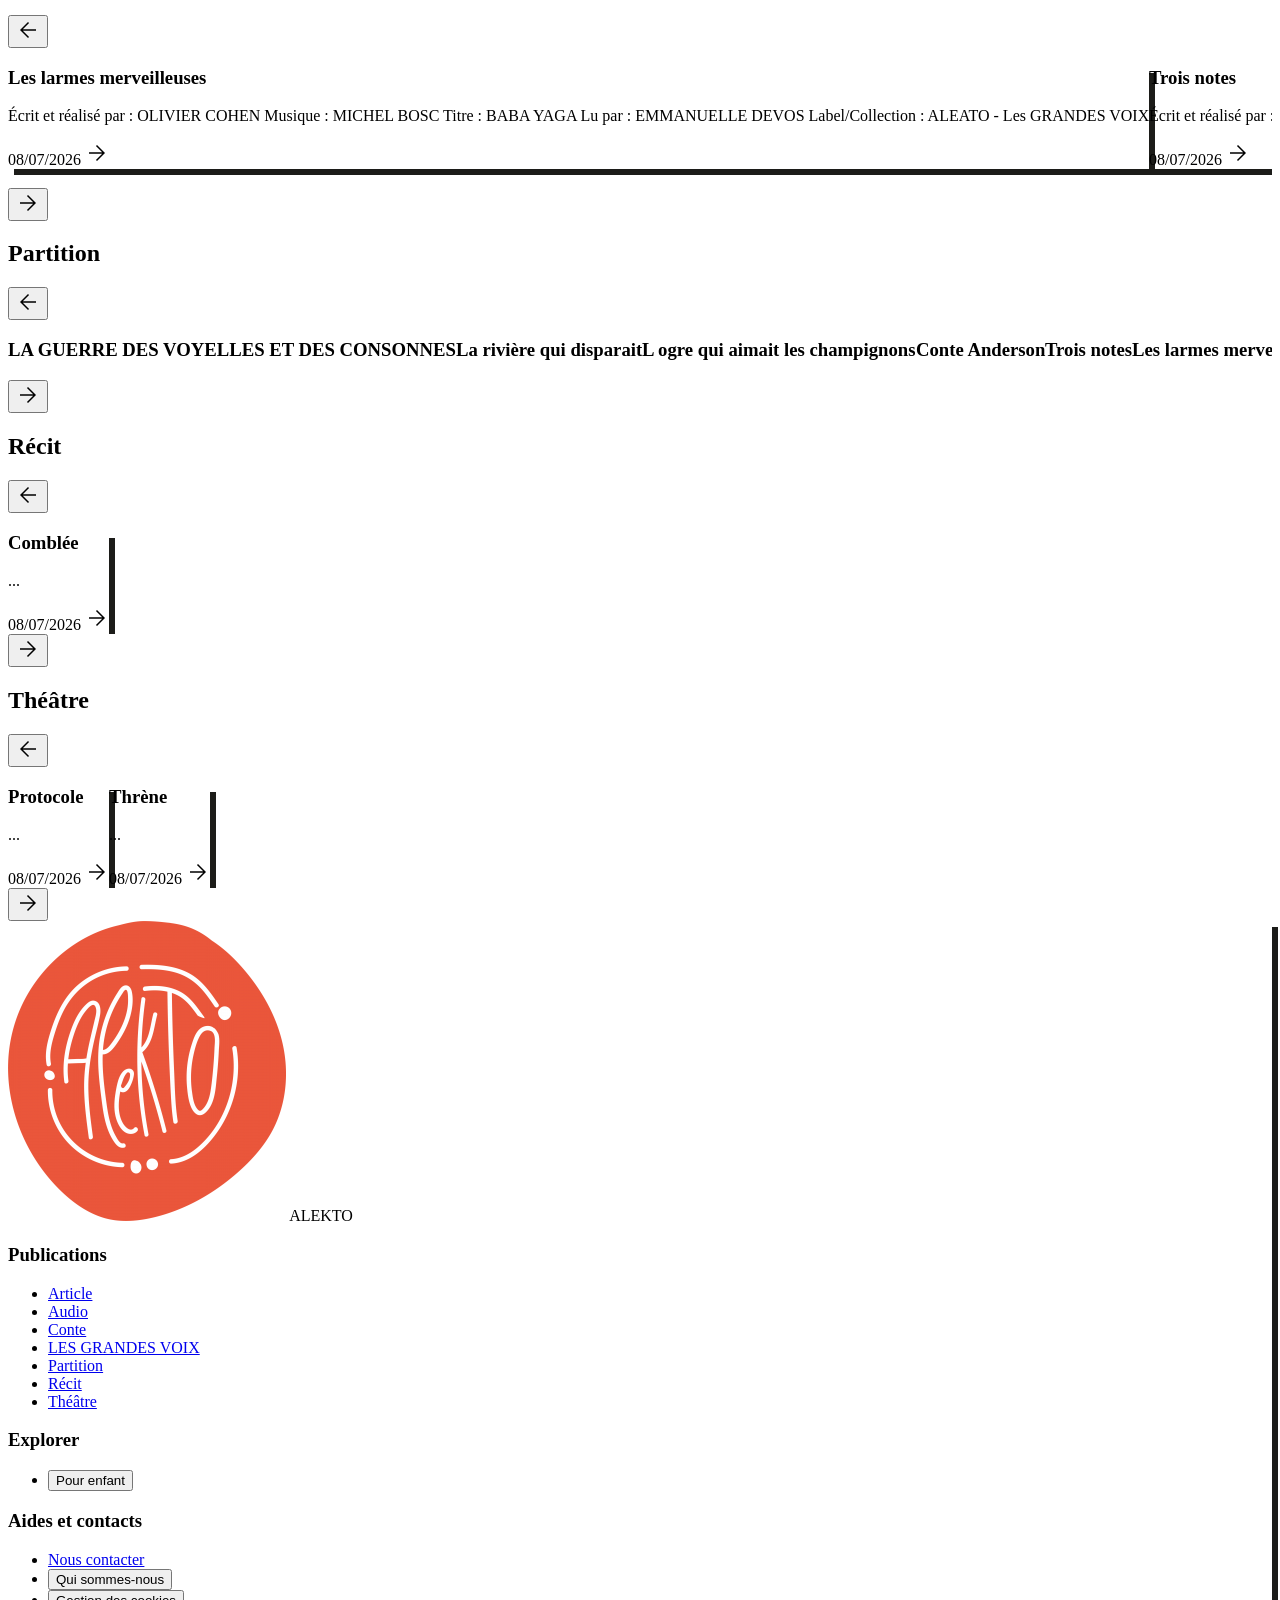
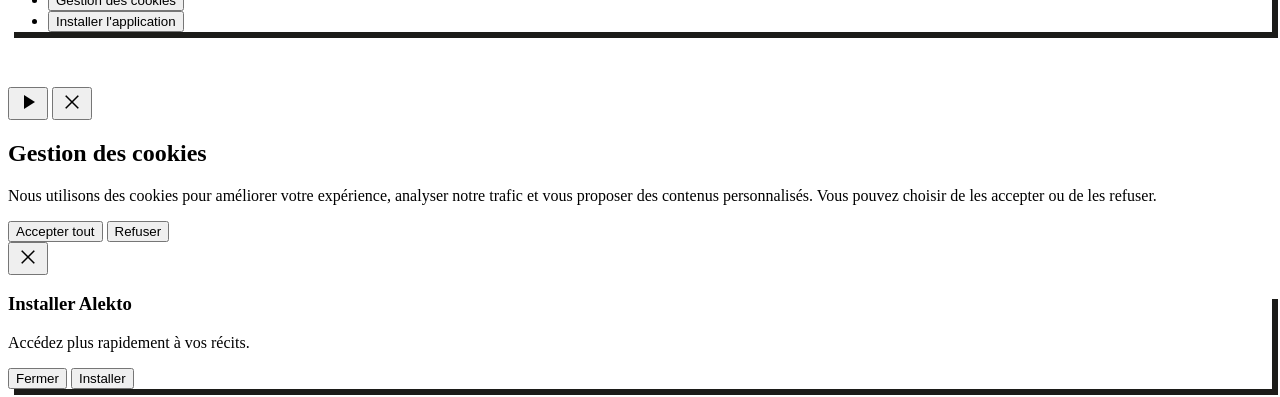
==== commit 2462e4db: "style: change primary theme color to #ea563b" ====
--- a/index.html
+++ b/index.html
@@ -6,7 +6,7 @@
     <title>ALEKTO - Contenus Narratifs Brutalistes</title>
     
     <link rel="manifest" href="manifest.json">
-    <meta name="theme-color" content="#ae282c">
+    <meta name="theme-color" content="#ea563b">
     <!-- Tailwind & Fonts -->
     <script src="https://cdn.tailwindcss.com?plugins=forms,container-queries"></script>
     <link href="https://fonts.googleapis.com/css2?family=EB+Garamond:ital,wght@0,400..800;1,400..800&family=Archivo+Narrow:wght@400;500;600;700&display=swap" rel="stylesheet">
@@ -34,9 +34,9 @@
                         "inverse-on-surface": "#f3f0eb",
                         "outline": "#8d706e",
                         "outline-variant": "#e1bfbc",
-                        "primary": "#ae282c",
+                        "primary": "#ea563b",
                         "on-primary": "#ffffff",
-                        "primary-container": "#d04141",
+                        "primary-container": "#f07d68",
                         "on-primary-container": "#fffbff",
                         "secondary": "#5f5e5e",
                         "on-secondary": "#ffffff",
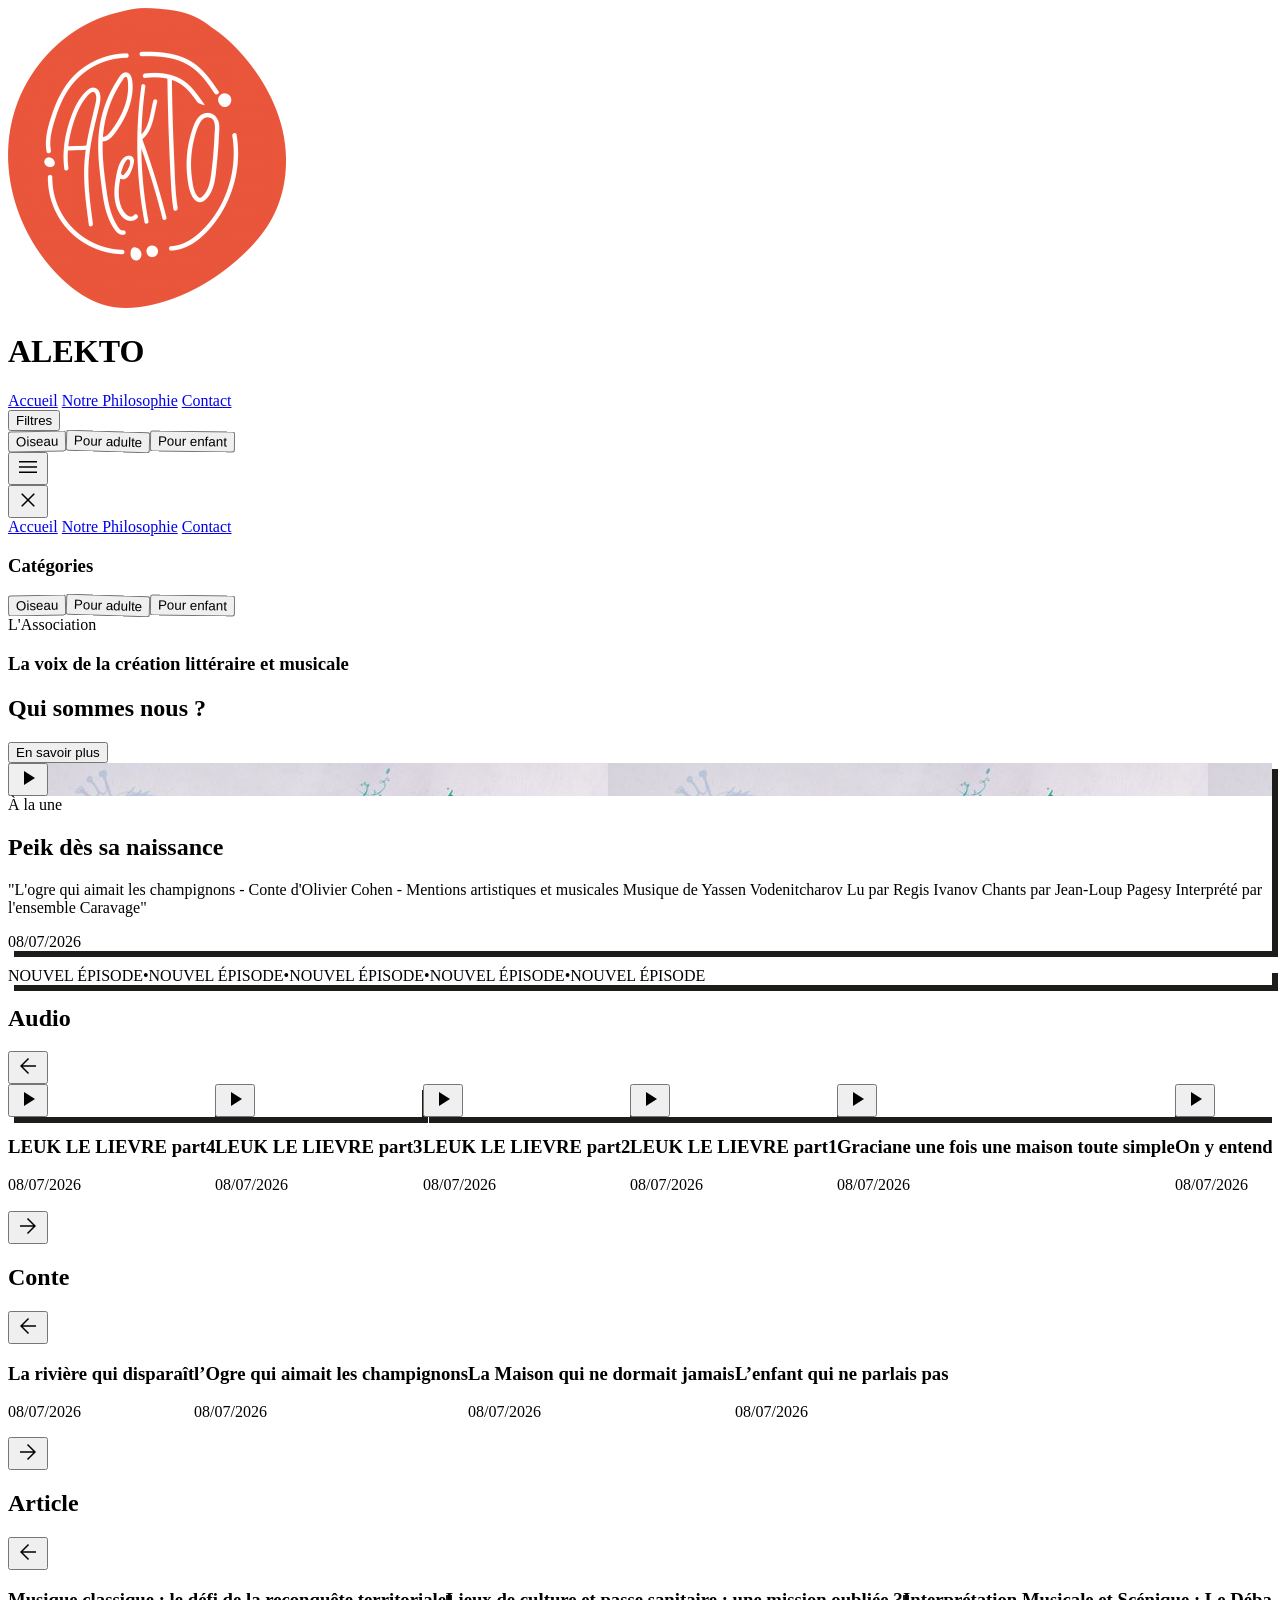
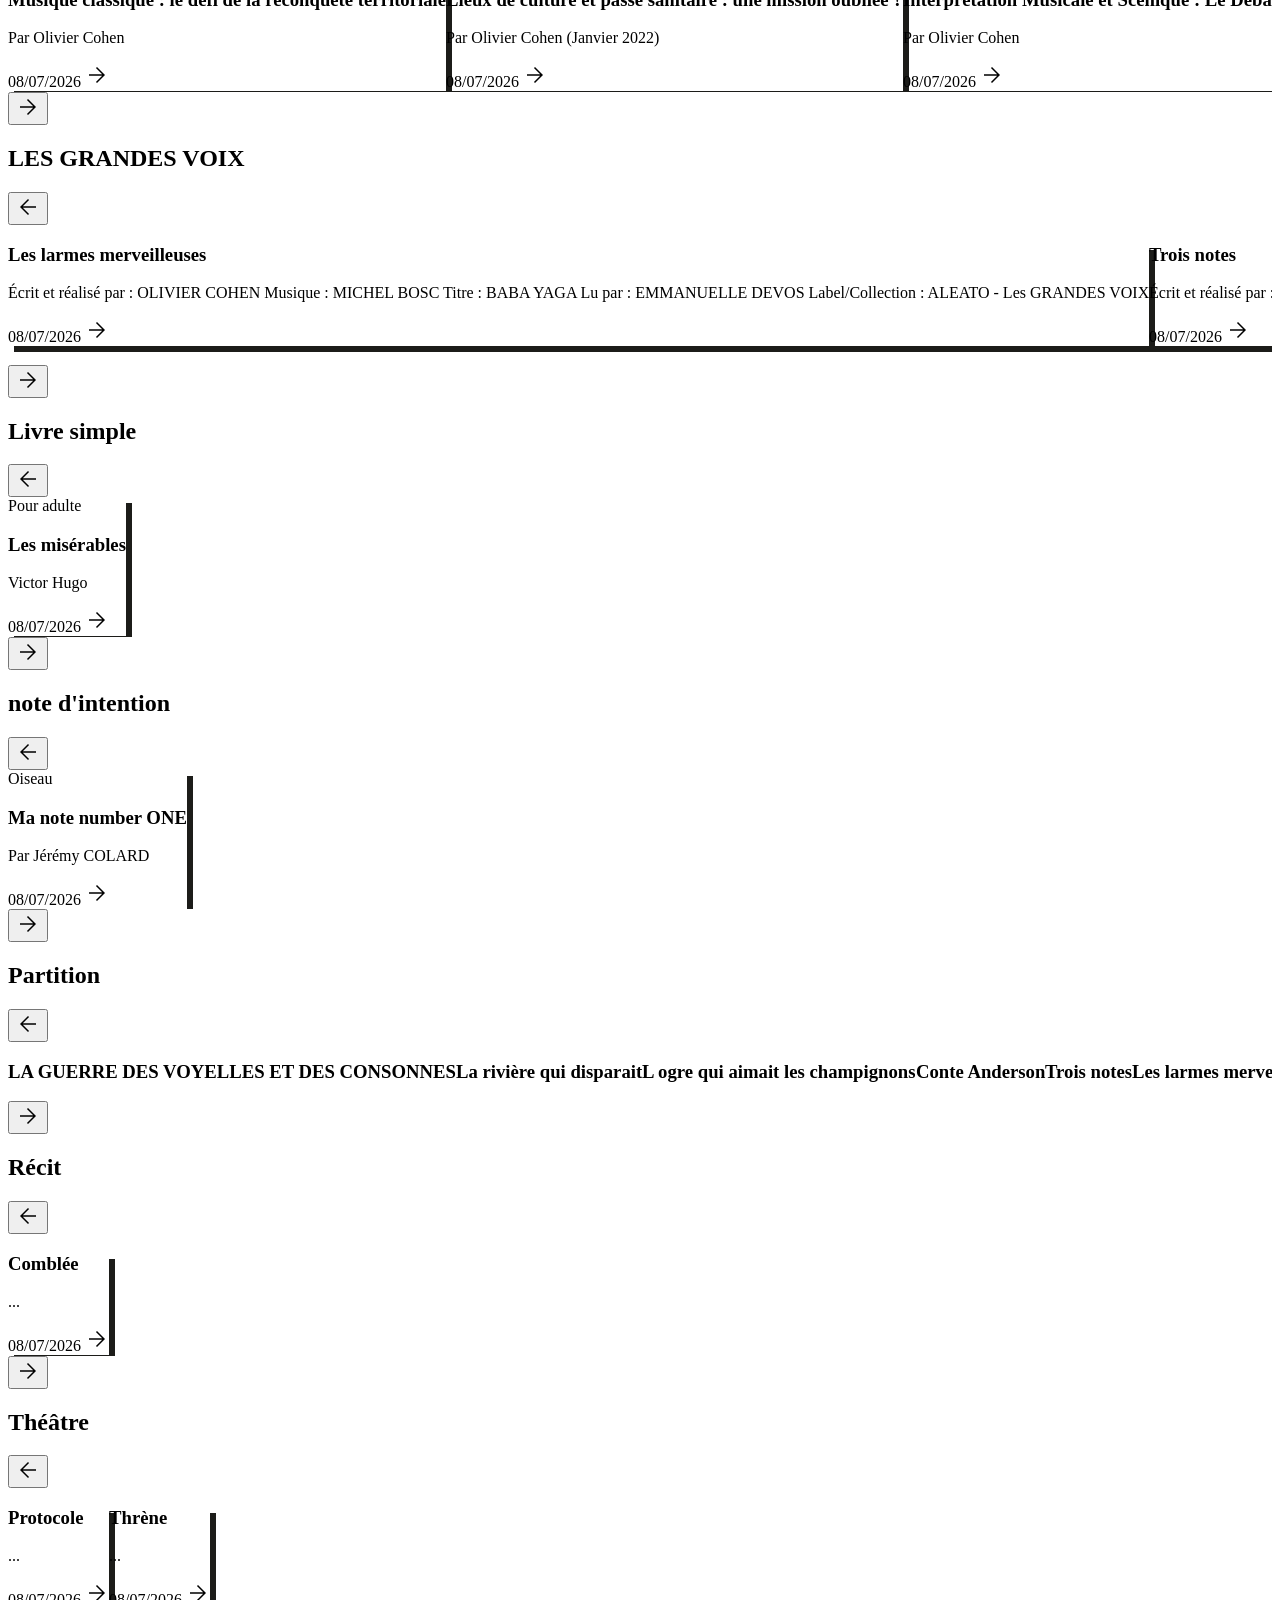
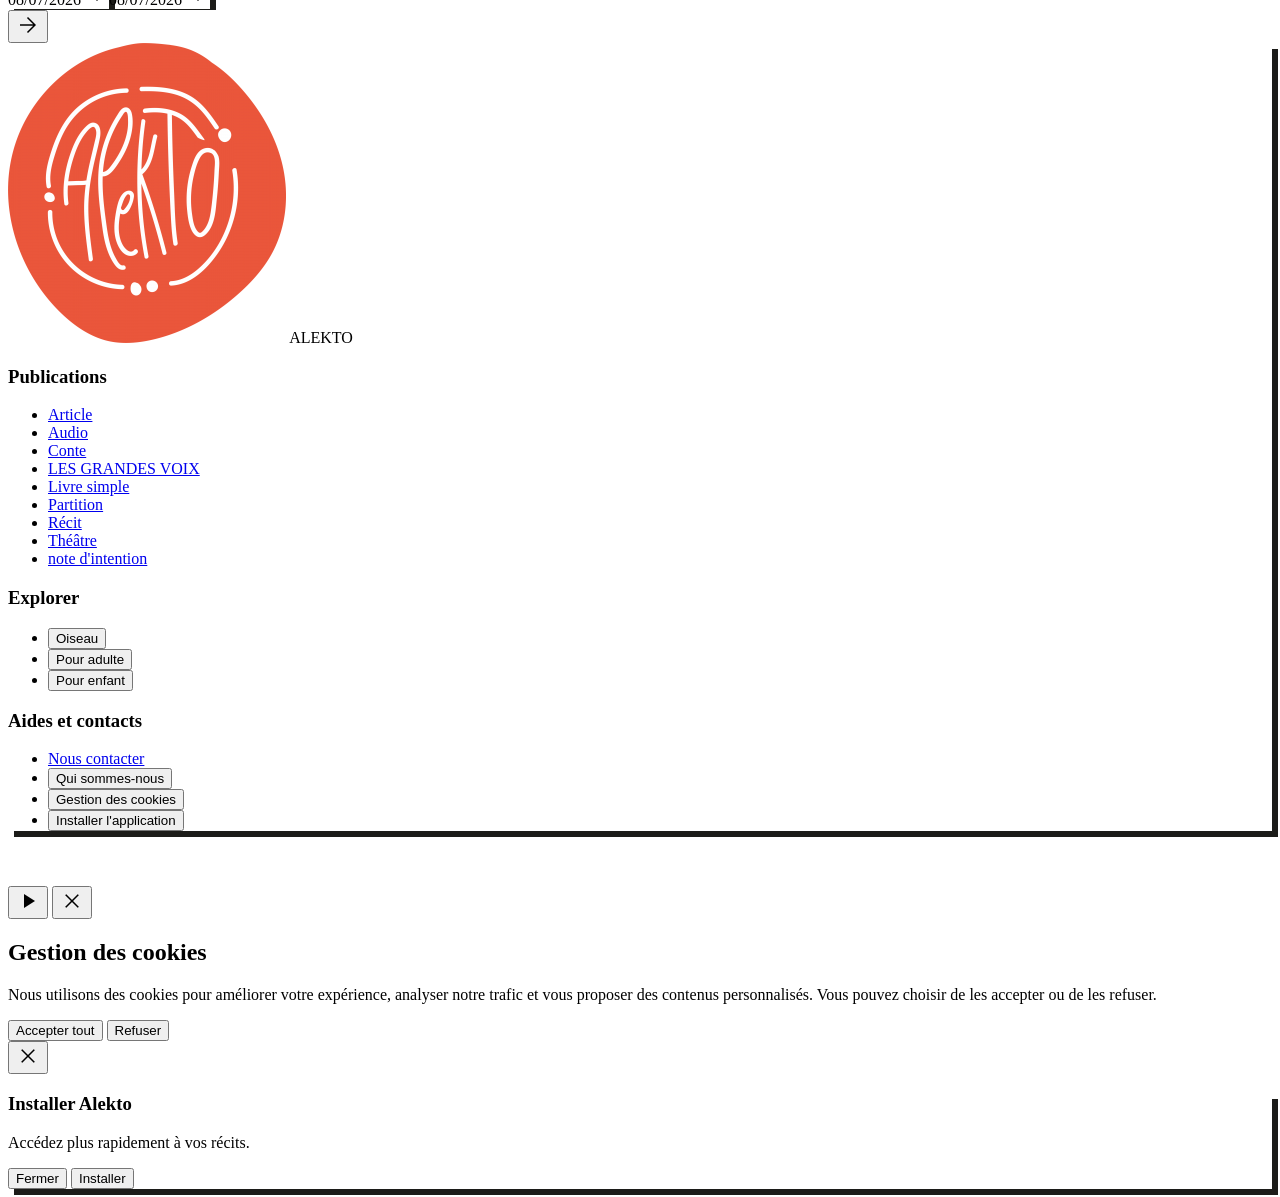
==== commit 11804ca9: "feat: add classic navigation menu, static pages, and hero association banner" ====
--- a/index.html
+++ b/index.html
@@ -63,31 +63,140 @@
 <body class="bg-surface text-on-surface font-body-lg h-full flex flex-col selection:bg-primary selection:text-on-primary">
     <div id="app" class="relative z-10 w-full h-full flex flex-col overflow-hidden page-load-animation">
         
+        <!-- GLOBAL HEADER -->
+        <header class="bg-surface border-b-4 border-on-surface flex justify-between items-center w-full px-margin-safe py-2 md:py-3 z-30 shrink-0">
+            <div id="logo-title-container" class="flex items-center gap-2 cursor-pointer select-none group" onclick="location.hash='#home'">
+                <img src="alecto.png" alt="Alecto Logo" class="h-8 md:h-12 w-auto object-contain transition-transform group-hover:scale-105">
+                <h1 class="font-display-lg text-2xl md:text-4xl font-bold tracking-tighter text-primary uppercase">ALEKTO</h1>
+            </div>
+            
+            <!-- Desktop Nav -->
+            <div class="hidden md:flex items-center gap-6 font-label-md font-bold uppercase tracking-widest text-on-surface-variant">
+                <a href="#home" class="hover:text-primary transition-colors">Accueil</a>
+                <a href="#philosophie" class="hover:text-primary transition-colors">Notre Philosophie</a>
+                <a href="#contact" class="hover:text-primary transition-colors">Contact</a>
+                
+                <div class="relative flex ml-2">
+                    <button id="search-btn" class="border-2 border-on-surface shadow-[4px_4px_0px_0px_rgba(28,28,25,1)] bg-surface-container px-4 py-2 flex items-center justify-center text-primary font-label-md font-bold uppercase hover:bg-surface-variant select-none active:translate-y-[2px] active:translate-x-[2px] active:shadow-[2px_2px_0px_0px_rgba(28,28,25,1)] transition-all">
+                        Filtres
+                    </button>
+                    <!-- Dropdown tags menu -->
+                    <div id="tags-dropdown" class="hidden absolute right-0 top-full mt-2 bg-surface border-2 border-on-surface shadow-[4px_4px_0px_0px_rgba(28,28,25,1)] p-sm z-50 flex flex-wrap gap-xs w-80">
+                        <!-- Tags injected dynamically -->
+                    </div>
+                </div>
+            </div>
+
+            <!-- Mobile Burger Btn -->
+            <button id="mobile-menu-btn" class="md:hidden border-2 border-on-surface shadow-[4px_4px_0px_0px_rgba(28,28,25,1)] bg-surface-container w-10 h-10 flex items-center justify-center text-primary active:translate-y-[2px] active:translate-x-[2px] active:shadow-[2px_2px_0px_0px_rgba(28,28,25,1)] transition-all">
+                <span class="material-symbols-outlined">menu</span>
+            </button>
+        </header>
+
+        <!-- MOBILE OVERLAY MENU -->
+        <div id="mobile-overlay" class="hidden absolute inset-0 bg-surface z-50 flex flex-col pt-20 px-margin-safe pb-margin-safe overflow-y-auto">
+            <button id="close-mobile-menu" class="absolute top-4 right-4 border-2 border-on-surface shadow-[4px_4px_0px_0px_rgba(28,28,25,1)] bg-surface-container w-10 h-10 flex items-center justify-center text-primary active:translate-y-[2px] active:translate-x-[2px] active:shadow-[2px_2px_0px_0px_rgba(28,28,25,1)] transition-all">
+                <span class="material-symbols-outlined">close</span>
+            </button>
+            
+            <nav class="flex flex-col gap-8 font-display-lg text-4xl font-bold uppercase text-on-surface">
+                <a href="#home" class="mobile-link hover:text-primary transition-colors border-b-2 border-on-surface-variant pb-2">Accueil</a>
+                <a href="#philosophie" class="mobile-link hover:text-primary transition-colors border-b-2 border-on-surface-variant pb-2">Notre Philosophie</a>
+                <a href="#contact" class="mobile-link hover:text-primary transition-colors border-b-2 border-on-surface-variant pb-2">Contact</a>
+            </nav>
+            
+            <div class="mt-12 flex flex-col gap-4">
+                <h3 class="font-label-md font-bold uppercase text-on-surface-variant tracking-widest">Catégories</h3>
+                <div id="mobile-tags-container" class="flex flex-wrap gap-xs">
+                    <!-- Tags injected here for mobile -->
+                </div>
+            </div>
+        </div>
+        
         <!-- VIEW: GENERAL -->
-        <main id="view-general" class="flex-grow flex flex-col overflow-hidden view active">
-            <!-- Header -->
-            <header class="bg-surface border-b-4 border-on-surface flex justify-between items-center w-full px-margin-safe py-2 md:py-3 z-50">
-                <div id="logo-title-container" class="flex items-center gap-2 cursor-pointer select-none group">
-                    <img src="alecto.png" alt="Alecto Logo" class="h-8 md:h-12 w-auto object-contain transition-transform group-hover:scale-105">
-                    <h1 class="font-display-lg text-2xl md:text-4xl font-bold tracking-tighter text-primary uppercase">ALEKTO</h1>
-                </div>
-                <div class="flex items-center gap-sm">
-                    <div class="relative flex">
-                        <button id="search-btn" class="border-2 border-on-surface shadow-[4px_4px_0px_0px_rgba(28,28,25,1)] bg-surface-container px-4 py-2 flex items-center justify-center text-primary font-label-md font-bold uppercase hover:bg-surface-variant select-none active:translate-y-[2px] active:translate-x-[2px] active:shadow-[2px_2px_0px_0px_rgba(28,28,25,1)] transition-all">
-                            <span class="material-symbols-outlined">filter_list</span>
-                        </button>
-                        <!-- Dropdown tags menu -->
-                        <div id="tags-dropdown" class="hidden absolute right-0 top-full mt-2 bg-surface border-2 border-on-surface shadow-[4px_4px_0px_0px_rgba(28,28,25,1)] p-sm z-50 flex flex-wrap gap-xs max-w-xs md:max-w-md">
-                            <!-- Tags injected dynamically -->
-                        </div>
-                    </div>
-                </div>
-            </header>
-
+        <main id="view-general" class="flex-grow flex flex-col overflow-hidden view active relative z-10">
             <div class="flex-grow flex flex-col overflow-hidden">
-                
                 <!-- Carousels Section -->
                 <div id="carousels-container" class="flex-grow overflow-y-auto no-scrollbar pt-md pb-xl relative z-10"></div>
+            </div>
+        </main>
+
+        <!-- VIEW: PHILOSOPHIE -->
+        <main id="view-philosophie" class="view hidden flex-grow overflow-y-auto pt-md pb-xl px-margin-safe bg-surface relative z-10">
+            <div class="max-w-3xl mx-auto flex flex-col gap-8">
+                <div class="border-l-4 border-primary pl-4 mb-4">
+                    <h2 class="font-display-lg text-4xl md:text-5xl font-bold uppercase">Qu'est-ce que Alekto ?</h2>
+                    <p class="font-body-lg text-xl mt-2 text-on-surface-variant">Une association culturelle et artistique dédiée aux œuvres impliquant un rapport étroit entre le texte et la musique.</p>
+                </div>
+                
+                <section class="bg-surface-container border-2 border-on-surface shadow-[4px_4px_0px_0px_rgba(28,28,25,1)] p-6">
+                    <h3 class="font-label-xl uppercase text-2xl mb-2">Direction et Figures Clés</h3>
+                    <h4 class="font-display-lg text-2xl text-primary font-bold">Olivier Cohen (Fondateur & Animateur principal)</h4>
+                    <ul class="list-disc list-inside mt-4 space-y-2 text-lg">
+                        <li><strong>Parcours :</strong> Formation en lettres modernes (Khâgne au Lycée Condorcet, DEA à Paris X en dramaturgie du XVIIᵉ siècle), ancien enseignant en lycée, classes préparatoires et à l'Université Paris VIII.</li>
+                        <li><strong>Activités :</strong> Auteur, metteur en scène, réalisateur audio et chroniqueur.</li>
+                        <li><strong>Distinctions :</strong> Double lauréat de l'Aide à la Création du Ministère de la Culture, Lauréat de la Fondation Beaumarchais, récompensé par plus de 20 distinctions de l'Académie Charles Cros, dont un Grand Prix.</li>
+                        <li><strong>Ouvrages & Traductions :</strong> Auteur d'un ouvrage sur le métier de comédien (Éditions Chiron, 2014). Co-traducteur de <em>Antigone à New York</em>, joué notamment à la Comédie-Française.</li>
+                    </ul>
+                </section>
+                
+                <section class="bg-surface border-2 border-on-surface p-6">
+                    <h3 class="font-label-xl uppercase text-2xl mb-4 border-b-2 border-on-surface pb-2">Pôles d'Activités et Services Proposés</h3>
+                    <div class="grid grid-cols-1 md:grid-cols-2 gap-6 mt-4">
+                        <div>
+                            <h4 class="font-bold text-lg">1. Enregistrements & Livres-Disques</h4>
+                            <p class="text-sm mt-1 text-on-surface-variant">Catalogue historique développé depuis 1995 : plus de 200 livres-disques vendus à plus de 2 000 000 d'exemplaires.</p>
+                        </div>
+                        <div>
+                            <h4 class="font-bold text-lg">2. Édition (Textes et Partitions)</h4>
+                            <p class="text-sm mt-1 text-on-surface-variant">Publication des œuvres littéraires, livrets et partitions musicales sélectionnés par son comité de lecture.</p>
+                        </div>
+                        <div>
+                            <h4 class="font-bold text-lg">3. Créations Scéniques & Musicales</h4>
+                            <p class="text-sm mt-1 text-on-surface-variant">Projets de création originale : opéras, lieder, contes musicaux, récitatifs, théâtre instrumental.</p>
+                        </div>
+                        <div>
+                            <h4 class="font-bold text-lg">4. Agence de Production : Les Comptoirs d'Alekto</h4>
+                            <p class="text-sm mt-1 text-on-surface-variant">Structure de production et de diffusion de projets artistiques et musicaux.</p>
+                        </div>
+                        <div>
+                            <h4 class="font-bold text-lg">5. Chroniques & Prises de Position</h4>
+                            <p class="text-sm mt-1 text-on-surface-variant">Réflexions, essais et articles sur des thématiques culturelles (Les Billets d'Alekto).</p>
+                        </div>
+                        <div>
+                            <h4 class="font-bold text-lg">6. Projets & Formations</h4>
+                            <p class="text-sm mt-1 text-on-surface-variant">Masterclass et ateliers de préparation scénique et théâtrale pour chanteurs lyriques et comédiens.</p>
+                        </div>
+                    </div>
+                </section>
+                
+                <section class="mb-12">
+                    <h3 class="font-label-xl uppercase text-2xl mb-4 text-primary">Œuvres et Collaborations Majeures</h3>
+                    <p class="text-lg italic text-on-surface-variant">Un visage (Denis Lavant), Pour quelques âmes volées (Orchestre Philharmonique de Radio France), Les notes bleues (Robin Renucci), L'Homme à l'Orchestre (Jean-Pierre Cassel), Zéphyr, Silence ! (Karin Viard), Un Carnaval des Animaux (Jeanne Balibar), La Guerre des Voyelles et des Consonnes...</p>
+                    
+                    <h4 class="font-bold text-lg mt-6">Voix et Comédiens Renommés</h4>
+                    <p class="text-sm mt-2 leading-relaxed">Fanny Ardant, Michel Aumont, Charles Aznavour, Didier Bourdon, Emmanuelle Devos, Claude Brasseur, Isabelle Carré, Jean-Pierre Cassel, Marion Cotillard, François Cluzet, Clotilde Coureau, Michel Duchaussoy, Cécile de France, Marina Foïs, Catherine Frot, Anouk Grinberg, Denis Lavant, Virginie Ledoyen, Thierry Lhermitte, Jean-Pierre Marielle, Philippe Noiret, Vincent Perez, Daniel Prévost, Robin Renucci, Claude Rich, Jean Rochefort, Sylvie Testud, Zabou Breitman, etc.</p>
+                </section>
+            </div>
+        </main>
+
+        <!-- VIEW: CONTACT -->
+        <main id="view-contact" class="view hidden flex-grow overflow-y-auto pt-md pb-xl px-margin-safe bg-surface flex items-center justify-center relative z-10">
+            <div class="max-w-md w-full bg-surface-container border-2 border-on-surface shadow-[8px_8px_0px_0px_rgba(28,28,25,1)] p-8">
+                <h2 class="font-display-lg text-4xl font-bold uppercase mb-2 border-b-4 border-primary pb-2">Contactez-nous</h2>
+                <p class="font-body-lg text-lg mb-6 text-on-surface-variant">Association culturelle Loi 1901.</p>
+                
+                <div class="flex flex-col gap-4 mb-8 font-label-md uppercase tracking-wider">
+                    <div class="flex items-center gap-4">
+                        <span class="material-symbols-outlined text-primary text-3xl">public</span>
+                        <a href="https://alekto.fr/" target="_blank" class="hover:text-primary transition-colors">alekto.fr</a>
+                    </div>
+                </div>
+                
+                <a href="mailto:contact@alekto.fr" class="w-full bg-primary text-on-primary font-label-xl uppercase flex justify-center items-center gap-2 py-4 border-2 border-on-surface shadow-[4px_4px_0px_0px_rgba(28,28,25,1)] hover:bg-surface-variant hover:text-primary active:translate-y-[2px] active:translate-x-[2px] active:shadow-[2px_2px_0px_0px_rgba(28,28,25,1)] transition-all">
+                    <span class="material-symbols-outlined">mail</span>
+                    Nous envoyer un message
+                </a>
             </div>
         </main>
 
